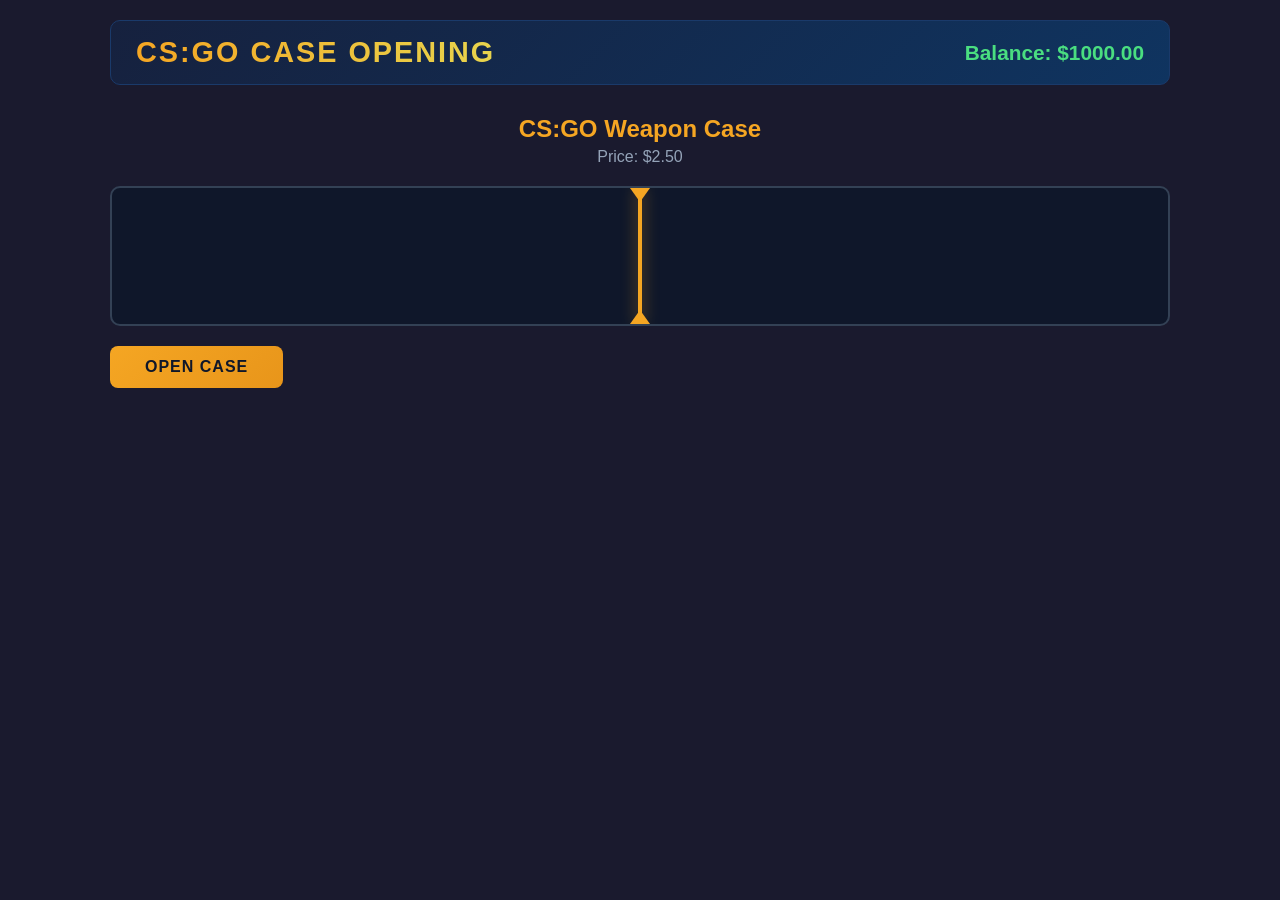
==== index.html @ 2d05afe7 "txt" ====
<!DOCTYPE html>
<html lang="en">
<head>
  <meta charset="UTF-8">
  <meta name="viewport" content="width=device-width, initial-scale=1.0">
  <title>CS:GO Case Opening</title>
  <link rel="stylesheet" href="style.css">
</head>
<body>
  <div id="app">
    <header>
      <h1>CS:GO CASE OPENING</h1>
      <div class="balance">Balance: $<span id="balance">1000.00</span></div>
    </header>

    <div class="opener-section">
      <div class="selected-case-info">
        <h2>CS:GO Weapon Case</h2>
        <p>Price: $<span id="casePrice">2.50</span></p>
      </div>

      <div class="roulette-container">
        <div class="roulette-marker"></div>
        <div class="roulette-strip" id="rouletteStrip"></div>
      </div>

      <button id="openBtn" class="btn btn-open">OPEN CASE</button>

      <div class="won-item" id="wonItem" style="display:none;">
        <h3>YOU UNBOXED</h3>
        <div class="won-item-card" id="wonItemCard"></div>
      </div>
    </div>
  </div>

  <script src="app.js"></script>
</body>
</html>
---- style.css ----
* {
  margin: 0;
  padding: 0;
  box-sizing: border-box;
}

body {
  background: #1a1a2e;
  color: #e0e0e0;
  font-family: 'Segoe UI', Tahoma, Geneva, Verdana, sans-serif;
  min-height: 100vh;
  min-height: 100dvh;
  overflow-x: hidden;
}

#app {
  max-width: 1100px;
  margin: 0 auto;
  padding: 20px;
  padding-bottom: 80px;
}

/* Header */
header {
  display: flex;
  justify-content: space-between;
  align-items: center;
  padding: 15px 25px;
  background: linear-gradient(135deg, #16213e, #0f3460);
  border-radius: 10px;
  margin-bottom: 30px;
  border: 1px solid #1a3a6a;
  flex-wrap: wrap;
  gap: 10px;
}

header h1 {
  font-size: 1.8rem;
  background: linear-gradient(90deg, #f5a623, #e8d44d);
  -webkit-background-clip: text;
  -webkit-text-fill-color: transparent;
  background-clip: text;
  letter-spacing: 2px;
}

.header-nav {
  display: flex;
  gap: 5px;
}

.nav-link {
  padding: 8px 20px;
  border-radius: 6px;
  text-decoration: none;
  font-weight: bold;
  font-size: 0.85rem;
  letter-spacing: 1px;
  color: #94a3b8;
  background: #1e293b;
  border: 1px solid #334155;
  transition: all 0.2s;
}

.nav-link:hover {
  color: #e0e0e0;
  border-color: #f5a623;
}

.nav-link.active {
  background: linear-gradient(135deg, #f5a623, #e8951a);
  color: #0f172a;
  border-color: #f5a623;
}

.balance-group {
  text-align: right;
  position: relative;
}

.balance {
  font-size: 1.3rem;
  color: #4ade80;
  font-weight: bold;
  cursor: pointer;
}

.balance-popup {
  position: absolute;
  right: 0;
  top: 100%;
  margin-top: 6px;
  display: flex;
  gap: 6px;
  background: #1e293b;
  border: 1px solid #334155;
  border-radius: 8px;
  padding: 8px;
  z-index: 100;
  box-shadow: 0 8px 24px rgba(0,0,0,0.5);
}

.bal-add-btn {
  background: #065f46;
  color: #4ade80;
  border: 1px solid #4ade80;
  border-radius: 6px;
  padding: 6px 14px;
  font-weight: 700;
  font-size: 0.85rem;
  cursor: pointer;
  transition: background 0.15s;
}

.bal-add-btn:hover {
  background: #047857;
}

.inv-value-header {
  font-size: 0.9rem;
  color: #f5a623;
  margin-top: 2px;
}

/* Case Select */
.case-select {
  margin-bottom: 30px;
}

.case-select h2 {
  text-align: center;
  margin-bottom: 20px;
  color: #a0aec0;
  font-size: 1.1rem;
  letter-spacing: 3px;
}

.case-search {
  display: block;
  width: 100%;
  max-width: 400px;
  margin: 0 auto 20px;
  padding: 10px 16px;
  background: #1e293b;
  border: 2px solid #334155;
  border-radius: 8px;
  color: #e2e8f0;
  font-size: 1rem;
  outline: none;
  transition: border-color 0.3s;
}
.case-search:focus {
  border-color: #f5a623;
}
.case-search::placeholder {
  color: #64748b;
}

.cases {
  display: grid;
  grid-template-columns: repeat(auto-fill, minmax(min(200px, 100%), 1fr));
  gap: 15px;
}

.case-card {
  background: linear-gradient(145deg, #1e293b, #0f172a);
  border: 2px solid #334155;
  border-radius: 12px;
  padding: 20px;
  text-align: center;
  cursor: pointer;
  transition: all 0.3s ease;
  position: relative;
  overflow: hidden;
}

.case-card:hover {
  border-color: #f5a623;
  transform: translateY(-3px);
  box-shadow: 0 8px 25px rgba(245, 166, 35, 0.2);
}

.case-card .case-icon {
  width: 160px;
  height: 120px;
  object-fit: contain;
  margin-bottom: 10px;
}

.case-card .case-name {
  font-weight: bold;
  font-size: 1rem;
  margin-bottom: 5px;
}

.case-card .case-price {
  color: #f5a623;
  font-weight: bold;
  font-size: 1.1rem;
}

/* Roulette */
.opener-section {
  margin-bottom: 30px;
}

.selected-case-info {
  text-align: center;
  margin-bottom: 20px;
}

.selected-case-info h2 {
  color: #f5a623;
  margin-bottom: 5px;
}

.selected-case-info p {
  color: #94a3b8;
}

.roulette-container {
  position: relative;
  width: 100%;
  height: 140px;
  overflow: hidden;
  border-radius: 10px;
  background: #0f172a;
  border: 2px solid #334155;
  margin-bottom: 20px;
}

.roulette-marker {
  position: absolute;
  top: 0;
  left: 50%;
  transform: translateX(-50%);
  width: 4px;
  height: 100%;
  background: #f5a623;
  z-index: 10;
  box-shadow: 0 0 15px rgba(245, 166, 35, 0.6);
}

.roulette-marker::before,
.roulette-marker::after {
  content: '';
  position: absolute;
  left: 50%;
  transform: translateX(-50%);
  width: 0;
  height: 0;
  border-left: 10px solid transparent;
  border-right: 10px solid transparent;
}

.roulette-marker::before {
  top: 0;
  border-top: 14px solid #f5a623;
}

.roulette-marker::after {
  bottom: 0;
  border-bottom: 14px solid #f5a623;
}

.roulette-strip {
  display: flex;
  position: absolute;
  top: 0;
  left: 0;
  height: 100%;
  transition: none;
}

.roulette-strip.spinning {
  transition: transform cubic-bezier(0.15, 0.8, 0.3, 1);
}

.roulette-item {
  flex-shrink: 0;
  width: 140px;
  height: 100%;
  display: flex;
  flex-direction: column;
  align-items: center;
  justify-content: center;
  border-right: 1px solid #1e293b;
  padding: 8px;
  text-align: center;
}

.roulette-item .item-icon {
  width: 120px;
  height: 70px;
  object-fit: contain;
  margin-bottom: 5px;
}

.roulette-item .item-name {
  font-size: 0.7rem;
  font-weight: bold;
  line-height: 1.2;
  max-width: 120px;
  overflow: hidden;
  text-overflow: ellipsis;
  white-space: nowrap;
}

.roulette-item .item-wear {
  font-size: 0.65rem;
  font-weight: bold;
  margin-top: 1px;
}

.roulette-item .item-price {
  font-size: 0.7rem;
  color: #94a3b8;
  margin-top: 2px;
}

/* Rarity colors */
.rarity-consumer { border-top: 3px solid #b0c3d9; }
.rarity-consumer .item-name { color: #b0c3d9; }

.rarity-industrial { border-top: 3px solid #5e98d9; }
.rarity-industrial .item-name { color: #5e98d9; }

.rarity-milspec { border-top: 3px solid #4b69ff; }
.rarity-milspec .item-name { color: #4b69ff; }

.rarity-restricted { border-top: 3px solid #8847ff; }
.rarity-restricted .item-name { color: #8847ff; }

.rarity-classified { border-top: 3px solid #d32ce6; }
.rarity-classified .item-name { color: #d32ce6; }

.rarity-covert { border-top: 3px solid #eb4b4b; }
.rarity-covert .item-name { color: #eb4b4b; }

.rarity-gold { border-top: 3px solid #ffd700; }
.rarity-gold .item-name { color: #ffd700; }

/* Buttons */
.controls {
  display: flex;
  justify-content: center;
  gap: 15px;
  margin-bottom: 20px;
}

.btn {
  padding: 12px 35px;
  border: none;
  border-radius: 8px;
  font-size: 1rem;
  font-weight: bold;
  cursor: pointer;
  letter-spacing: 1px;
  transition: all 0.2s;
}

.btn-open {
  background: linear-gradient(135deg, #f5a623, #e8951a);
  color: #0f172a;
}

.btn-open:hover {
  transform: scale(1.05);
  box-shadow: 0 5px 20px rgba(245, 166, 35, 0.4);
}

.btn-open:disabled {
  opacity: 0.5;
  cursor: not-allowed;
  transform: none;
  box-shadow: none;
}

.btn-back {
  background: #334155;
  color: #e0e0e0;
}

.btn-back:hover {
  background: #475569;
}

/* Won Item */
.won-item {
  text-align: center;
  animation: fadeIn 0.5s ease;
}

.won-item h3 {
  font-size: 1.2rem;
  color: #94a3b8;
  margin-bottom: 10px;
  letter-spacing: 2px;
}

.won-item-card {
  display: inline-block;
  padding: 20px 40px;
  border-radius: 12px;
  background: #1e293b;
  border: 2px solid #334155;
}

.won-item-card .item-icon {
  width: 256px;
  height: 160px;
  object-fit: contain;
  margin-bottom: 8px;
}

.won-item-card .item-name {
  font-weight: bold;
  font-size: 1.1rem;
  margin-bottom: 4px;
}

.won-item-card .won-wear {
  font-size: 0.9rem;
  font-weight: bold;
  margin-bottom: 6px;
}

.won-item-card .won-details {
  display: flex;
  justify-content: center;
  gap: 20px;
  font-size: 0.8rem;
  color: #94a3b8;
  margin: 6px 0;
  font-family: 'Courier New', monospace;
}

.won-item-card .item-price {
  font-size: 1rem;
}

/* Inventory */
.inventory-section {
  margin-top: 10px;
}

.inventory-section h2 {
  display: flex;
  justify-content: space-between;
  align-items: center;
  margin-bottom: 15px;
  color: #a0aec0;
  font-size: 1.1rem;
  letter-spacing: 2px;
}

.inv-value {
  font-size: 0.9rem;
  color: #4ade80;
}

.inv-controls {
  display: flex;
  align-items: center;
  gap: 12px;
  margin-bottom: 16px;
  flex-wrap: wrap;
}

.btn-sell-all {
  background: linear-gradient(135deg, #ef4444, #dc2626);
  color: white;
  border: none;
  padding: 8px 18px;
  border-radius: 6px;
  font-weight: bold;
  font-size: 0.8rem;
  cursor: pointer;
  letter-spacing: 1px;
  transition: opacity 0.2s;
  margin-left: auto;
}
.btn-sell-all:hover {
  opacity: 0.85;
}

.inv-case {
  margin-top: 2px;
}

.inv-sort-controls {
  display: flex;
  align-items: center;
  gap: 8px;
  margin-bottom: 12px;
}

.inv-sort-controls label {
  color: #94a3b8;
  font-size: 0.85rem;
  letter-spacing: 1px;
  text-transform: uppercase;
}

.inv-sort-controls select {
  background: #1e293b;
  color: #e2e8f0;
  border: 1px solid #334155;
  border-radius: 6px;
  padding: 6px 10px;
  font-size: 0.85rem;
  cursor: pointer;
  outline: none;
}

.inv-sort-controls select:hover {
  border-color: #4b69ff;
}

.inventory {
  display: grid;
  grid-template-columns: repeat(auto-fill, minmax(min(150px, 100%), 1fr));
  gap: 10px;
  min-height: 60px;
}

.inventory .inv-item {
  background: #1e293b;
  border-radius: 8px;
  padding: 12px;
  text-align: center;
  border: 1px solid #334155;
  transition: all 0.2s;
  cursor: pointer;
  position: relative;
}

.inventory .inv-item:hover {
  border-color: #4ade80;
}

.inventory .inv-item .item-icon {
  width: 100%;
  height: 70px;
  object-fit: contain;
  margin-bottom: 5px;
}

.inventory .inv-item .item-name {
  font-size: 0.75rem;
  font-weight: bold;
  line-height: 1.2;
}

.inventory .inv-item .inv-wear {
  font-size: 0.65rem;
  font-weight: bold;
  margin-top: 2px;
  font-family: 'Courier New', monospace;
}

.inventory .inv-item .inv-pattern {
  font-size: 0.6rem;
  color: #64748b;
  margin-top: 1px;
}

.inventory .inv-item .item-price {
  font-size: 0.7rem;
  color: #94a3b8;
  margin-top: 3px;
}

.inv-item .sell-btn {
  display: none;
  position: absolute;
  bottom: 5px;
  left: 50%;
  transform: translateX(-50%);
  background: #4ade80;
  color: #0f172a;
  border: none;
  padding: 3px 12px;
  border-radius: 4px;
  font-size: 0.7rem;
  font-weight: bold;
  cursor: pointer;
}

.inv-item:hover .sell-btn {
  display: block;
}

.sell-btn:hover {
  background: #22c55e;
}

.inventory-empty {
  grid-column: 1 / -1;
  text-align: center;
  color: #475569;
  padding: 30px;
  font-style: italic;
}

/* Trade Up */
.tradeup-section {
  margin: 30px 0;
  padding: 25px;
  background: linear-gradient(145deg, #1e293b, #0f172a);
  border: 2px solid #334155;
  border-radius: 12px;
}

.tradeup-section h2 {
  text-align: center;
  color: #f5a623;
  font-size: 1.1rem;
  letter-spacing: 3px;
  margin-bottom: 8px;
}

.tradeup-desc {
  text-align: center;
  color: #64748b;
  font-size: 0.85rem;
  margin-bottom: 20px;
}

.tradeup-slots {
  display: grid;
  grid-template-columns: repeat(5, 1fr);
  gap: 8px;
  margin-bottom: 15px;
}

.tradeup-slot {
  aspect-ratio: 1;
  background: #0f172a;
  border: 2px dashed #334155;
  border-radius: 8px;
  display: flex;
  flex-direction: column;
  align-items: center;
  justify-content: center;
  min-height: 80px;
  position: relative;
  transition: all 0.2s;
}

.tradeup-slot.empty::after {
  content: '+';
  font-size: 1.5rem;
  color: #334155;
}

.tradeup-slot.filled {
  border-style: solid;
  cursor: pointer;
}

.tradeup-slot.filled:hover {
  border-color: #ef4444;
}

.tradeup-slot .slot-img {
  width: 80%;
  height: 50%;
  object-fit: contain;
}

.tradeup-slot .slot-name {
  font-size: 0.55rem;
  font-weight: bold;
  text-align: center;
  padding: 0 4px;
  overflow: hidden;
  text-overflow: ellipsis;
  white-space: nowrap;
  max-width: 100%;
}

.tradeup-slot .slot-wear {
  font-size: 0.5rem;
  font-weight: bold;
}

.tradeup-slot .slot-remove {
  position: absolute;
  top: 2px;
  right: 4px;
  font-size: 0.7rem;
  color: #ef4444;
  cursor: pointer;
  display: none;
}

.tradeup-slot.filled:hover .slot-remove {
  display: block;
}

.tradeup-info {
  text-align: center;
  color: #94a3b8;
  font-size: 0.9rem;
  margin-bottom: 15px;
}

.tradeup-rarity {
  font-weight: bold;
  margin-left: 8px;
}

.tradeup-controls {
  display: flex;
  justify-content: center;
  gap: 15px;
  margin-bottom: 15px;
}

.btn-tradeup {
  background: linear-gradient(135deg, #8847ff, #6d28d9);
  color: #fff;
}

.btn-tradeup:hover:not(:disabled) {
  transform: scale(1.05);
  box-shadow: 0 5px 20px rgba(136, 71, 255, 0.4);
}

.btn-tradeup:disabled {
  opacity: 0.5;
  cursor: not-allowed;
  transform: none;
  box-shadow: none;
}

.tradeup-result {
  text-align: center;
  animation: fadeIn 0.5s ease;
}

.tradeup-result h3 {
  font-size: 1.2rem;
  color: #94a3b8;
  margin-bottom: 10px;
  letter-spacing: 2px;
}

.tradeup-arrow {
  text-align: center;
  font-size: 1rem;
  font-weight: bold;
  color: #8847ff;
  letter-spacing: 3px;
  margin: 15px 0;
}

.tradeup-output-preview {
  text-align: center;
  margin-bottom: 15px;
  font-size: 0.9rem;
}

.tradeup-output-label {
  color: #64748b;
}

.tradeup-output-rarity {
  font-weight: bold;
  margin-left: 6px;
}

.tradeup-inv-hint {
  text-align: center;
  color: #64748b;
  font-size: 0.8rem;
  margin-bottom: 12px;
}

.inv-item.in-tradeup {
  opacity: 0.35;
  pointer-events: none;
}

.inv-item .in-tradeup-label {
  position: absolute;
  top: 50%;
  left: 50%;
  transform: translate(-50%, -50%);
  background: rgba(136, 71, 255, 0.9);
  color: #fff;
  font-size: 0.6rem;
  font-weight: bold;
  padding: 2px 8px;
  border-radius: 4px;
  letter-spacing: 1px;
}

.inv-item.tradeup-eligible {
  outline: 2px solid #f5a623;
  outline-offset: -2px;
}

.inv-item .tradeup-add-btn {
  display: none;
  position: absolute;
  top: 5px;
  right: 5px;
  background: #f5a623;
  color: #0f172a;
  border: none;
  width: 20px;
  height: 20px;
  border-radius: 50%;
  font-size: 0.8rem;
  font-weight: bold;
  cursor: pointer;
  line-height: 1;
}

.inv-item:hover .tradeup-add-btn {
  display: block;
}

.tradeup-add-btn:hover {
  background: #e8951a;
}

/* Float bar */
.float-bar {
  position: relative;
  width: 100%;
  display: flex;
  border-radius: 3px;
  overflow: hidden;
  margin: 4px 0;
}

.float-bar-segment {
  height: 100%;
}

.float-bar-marker {
  position: absolute;
  top: -2px;
  width: 2px;
  height: calc(100% + 4px);
  background: #fff;
  border-radius: 1px;
  box-shadow: 0 0 4px rgba(255,255,255,0.8);
  transform: translateX(-50%);
}

@keyframes fadeIn {
  from { opacity: 0; transform: translateY(10px); }
  to { opacity: 1; transform: translateY(0); }
}

/* StatTrak */
.stattrak-label {
  color: #cf6a32;
  font-size: 0.7rem;
  font-weight: 700;
  text-transform: uppercase;
  letter-spacing: 0.5px;
  margin-bottom: 2px;
}
.stattrak-badge {
  position: absolute;
  top: 4px;
  left: 4px;
  background: #cf6a32;
  color: #fff;
  font-size: 0.55rem;
  font-weight: 700;
  padding: 1px 4px;
  border-radius: 3px;
  z-index: 2;
}
.roulette-item { position: relative; }
.inv-item { position: relative; }

/* Profit / Loss Tracker */
.pl-tracker {
  display: flex;
  justify-content: center;
  gap: 18px;
  flex-wrap: wrap;
  padding: 8px 16px;
  background: #1e293b;
  border-radius: 8px;
  margin: 0 auto 16px;
  max-width: 700px;
  border: 1px solid #334155;
}
.pl-stat {
  font-size: 0.8rem;
  color: #94a3b8;
}
.pl-stat b { color: #e2e8f0; }
.pl-pos b { color: #4ade80; }
.pl-neg b { color: #ef4444; }

/* Gold Mystery (roulette) */
.gold-mystery {
  font-size: 3rem;
  color: #ffd700;
  line-height: 1;
  padding: 10px 0;
  text-shadow: 0 0 16px rgba(255,215,0,0.5);
  animation: goldPulse 1s ease-in-out infinite alternate;
}
@keyframes goldPulse {
  from { opacity: 0.7; }
  to { opacity: 1; }
}

/* Responsive */
@media (max-width: 600px) {
  header {
    flex-direction: column;
    gap: 10px;
    text-align: center;
  }

  header h1 {
    font-size: 1.3rem;
  }

  .roulette-item {
    width: 110px;
  }

  .cases {
    grid-template-columns: repeat(auto-fill, minmax(min(150px, 100%), 1fr));
  }
}
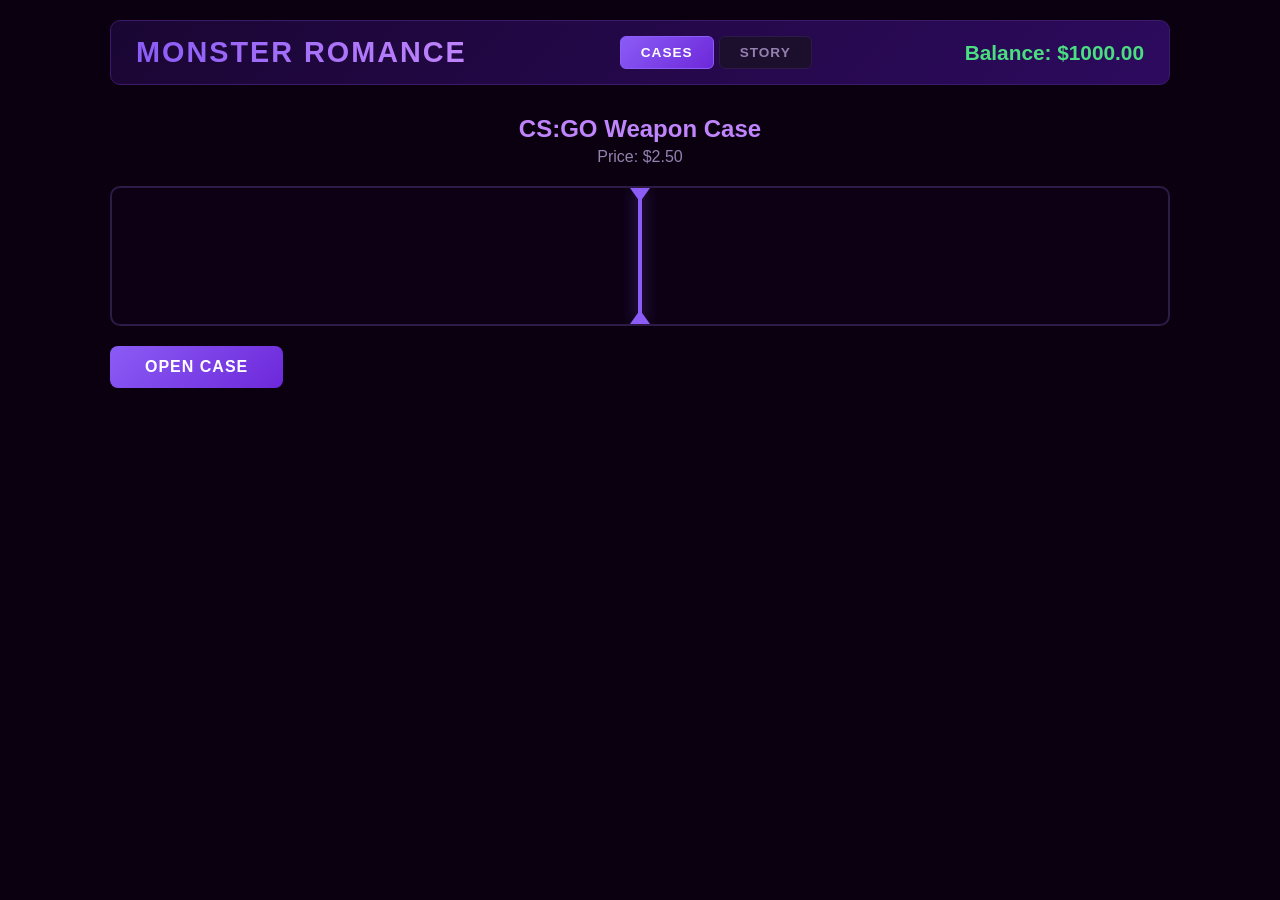
==== commit d612fe48: "day 1" ====
--- a/index.html
+++ b/index.html
@@ -3,20 +3,24 @@
 <head>
   <meta charset="UTF-8">
   <meta name="viewport" content="width=device-width, initial-scale=1.0">
-  <title>CS:GO Case Opening</title>
+  <title>Monster Romance — Case Opening</title>
   <link rel="stylesheet" href="style.css">
 </head>
 <body>
   <div id="app">
     <header>
-      <h1>CS:GO CASE OPENING</h1>
+      <h1>MONSTER ROMANCE</h1>
+      <nav class="header-nav">
+        <a href="index.html" class="nav-link active">CASES</a>
+        <a href="story.html" class="nav-link">STORY</a>
+      </nav>
       <div class="balance">Balance: $<span id="balance">1000.00</span></div>
     </header>
 
     <div class="opener-section">
       <div class="selected-case-info">
         <h2>CS:GO Weapon Case</h2>
-        <p>Price: $<span id="casePrice">2.50</span></p>
+        <p>Price: $<span id="casePrice">90</span></p>
       </div>
 
       <div class="roulette-container">
--- a/style.css
+++ b/style.css
@@ -5,8 +5,8 @@
 }
 
 body {
-  background: #1a1a2e;
-  color: #e0e0e0;
+  background: #0a000f;
+  color: #e8daf0;
   font-family: 'Segoe UI', Tahoma, Geneva, Verdana, sans-serif;
   min-height: 100vh;
   min-height: 100dvh;
@@ -26,17 +26,17 @@
   justify-content: space-between;
   align-items: center;
   padding: 15px 25px;
-  background: linear-gradient(135deg, #16213e, #0f3460);
+  background: linear-gradient(135deg, #1a0633, #2d0a5e);
   border-radius: 10px;
   margin-bottom: 30px;
-  border: 1px solid #1a3a6a;
+  border: 1px solid #3b1a6a;
   flex-wrap: wrap;
   gap: 10px;
 }
 
 header h1 {
   font-size: 1.8rem;
-  background: linear-gradient(90deg, #f5a623, #e8d44d);
+  background: linear-gradient(90deg, #8b5cf6, #c084fc);
   -webkit-background-clip: text;
   -webkit-text-fill-color: transparent;
   background-clip: text;
@@ -55,21 +55,21 @@
   font-weight: bold;
   font-size: 0.85rem;
   letter-spacing: 1px;
-  color: #94a3b8;
-  background: #1e293b;
-  border: 1px solid #334155;
+  color: #9580b0;
+  background: #1c0e2d;
+  border: 1px solid #2e1a47;
   transition: all 0.2s;
 }
 
 .nav-link:hover {
-  color: #e0e0e0;
-  border-color: #f5a623;
+  color: #e8daf0;
+  border-color: #8b5cf6;
 }
 
 .nav-link.active {
-  background: linear-gradient(135deg, #f5a623, #e8951a);
-  color: #0f172a;
-  border-color: #f5a623;
+  background: linear-gradient(135deg, #8b5cf6, #6d28d9);
+  color: #fff;
+  border-color: #8b5cf6;
 }
 
 .balance-group {
@@ -91,8 +91,8 @@
   margin-top: 6px;
   display: flex;
   gap: 6px;
-  background: #1e293b;
-  border: 1px solid #334155;
+  background: #1c0e2d;
+  border: 1px solid #2e1a47;
   border-radius: 8px;
   padding: 8px;
   z-index: 100;
@@ -117,7 +117,7 @@
 
 .inv-value-header {
   font-size: 0.9rem;
-  color: #f5a623;
+  color: #c084fc;
   margin-top: 2px;
 }
 
@@ -129,7 +129,7 @@
 .case-select h2 {
   text-align: center;
   margin-bottom: 20px;
-  color: #a0aec0;
+  color: #b8a0d0;
   font-size: 1.1rem;
   letter-spacing: 3px;
 }
@@ -140,19 +140,19 @@
   max-width: 400px;
   margin: 0 auto 20px;
   padding: 10px 16px;
-  background: #1e293b;
-  border: 2px solid #334155;
+  background: #1c0e2d;
+  border: 2px solid #2e1a47;
   border-radius: 8px;
-  color: #e2e8f0;
+  color: #e8daf0;
   font-size: 1rem;
   outline: none;
   transition: border-color 0.3s;
 }
 .case-search:focus {
-  border-color: #f5a623;
+  border-color: #8b5cf6;
 }
 .case-search::placeholder {
-  color: #64748b;
+  color: #6b5580;
 }
 
 .cases {
@@ -162,8 +162,8 @@
 }
 
 .case-card {
-  background: linear-gradient(145deg, #1e293b, #0f172a);
-  border: 2px solid #334155;
+  background: linear-gradient(145deg, #1c0e2d, #0d0015);
+  border: 2px solid #2e1a47;
   border-radius: 12px;
   padding: 20px;
   text-align: center;
@@ -174,9 +174,9 @@
 }
 
 .case-card:hover {
-  border-color: #f5a623;
+  border-color: #8b5cf6;
   transform: translateY(-3px);
-  box-shadow: 0 8px 25px rgba(245, 166, 35, 0.2);
+  box-shadow: 0 8px 25px rgba(139, 92, 246, 0.25);
 }
 
 .case-card .case-icon {
@@ -193,7 +193,7 @@
 }
 
 .case-card .case-price {
-  color: #f5a623;
+  color: #c084fc;
   font-weight: bold;
   font-size: 1.1rem;
 }
@@ -209,12 +209,12 @@
 }
 
 .selected-case-info h2 {
-  color: #f5a623;
+  color: #c084fc;
   margin-bottom: 5px;
 }
 
 .selected-case-info p {
-  color: #94a3b8;
+  color: #9580b0;
 }
 
 .roulette-container {
@@ -223,8 +223,8 @@
   height: 140px;
   overflow: hidden;
   border-radius: 10px;
-  background: #0f172a;
-  border: 2px solid #334155;
+  background: #0d0015;
+  border: 2px solid #2e1a47;
   margin-bottom: 20px;
 }
 
@@ -235,9 +235,9 @@
   transform: translateX(-50%);
   width: 4px;
   height: 100%;
-  background: #f5a623;
+  background: #8b5cf6;
   z-index: 10;
-  box-shadow: 0 0 15px rgba(245, 166, 35, 0.6);
+  box-shadow: 0 0 15px rgba(139, 92, 246, 0.6);
 }
 
 .roulette-marker::before,
@@ -254,12 +254,12 @@
 
 .roulette-marker::before {
   top: 0;
-  border-top: 14px solid #f5a623;
+  border-top: 14px solid #8b5cf6;
 }
 
 .roulette-marker::after {
   bottom: 0;
-  border-bottom: 14px solid #f5a623;
+  border-bottom: 14px solid #8b5cf6;
 }
 
 .roulette-strip {
@@ -283,9 +283,10 @@
   flex-direction: column;
   align-items: center;
   justify-content: center;
-  border-right: 1px solid #1e293b;
+  border-right: 1px solid #1c0e2d;
   padding: 8px;
   text-align: center;
+  position: relative;
 }
 
 .roulette-item .item-icon {
@@ -313,7 +314,7 @@
 
 .roulette-item .item-price {
   font-size: 0.7rem;
-  color: #94a3b8;
+  color: #9580b0;
   margin-top: 2px;
 }
 
@@ -359,13 +360,13 @@
 }
 
 .btn-open {
-  background: linear-gradient(135deg, #f5a623, #e8951a);
-  color: #0f172a;
+  background: linear-gradient(135deg, #8b5cf6, #6d28d9);
+  color: #fff;
 }
 
 .btn-open:hover {
   transform: scale(1.05);
-  box-shadow: 0 5px 20px rgba(245, 166, 35, 0.4);
+  box-shadow: 0 5px 20px rgba(139, 92, 246, 0.4);
 }
 
 .btn-open:disabled {
@@ -376,12 +377,12 @@
 }
 
 .btn-back {
-  background: #334155;
-  color: #e0e0e0;
+  background: #2e1a47;
+  color: #e8daf0;
 }
 
 .btn-back:hover {
-  background: #475569;
+  background: #3b2460;
 }
 
 /* Won Item */
@@ -392,7 +393,7 @@
 
 .won-item h3 {
   font-size: 1.2rem;
-  color: #94a3b8;
+  color: #9580b0;
   margin-bottom: 10px;
   letter-spacing: 2px;
 }
@@ -401,8 +402,8 @@
   display: inline-block;
   padding: 20px 40px;
   border-radius: 12px;
-  background: #1e293b;
-  border: 2px solid #334155;
+  background: #1c0e2d;
+  border: 2px solid #2e1a47;
 }
 
 .won-item-card .item-icon {
@@ -429,7 +430,7 @@
   justify-content: center;
   gap: 20px;
   font-size: 0.8rem;
-  color: #94a3b8;
+  color: #9580b0;
   margin: 6px 0;
   font-family: 'Courier New', monospace;
 }
@@ -448,7 +449,7 @@
   justify-content: space-between;
   align-items: center;
   margin-bottom: 15px;
-  color: #a0aec0;
+  color: #b8a0d0;
   font-size: 1.1rem;
   letter-spacing: 2px;
 }
@@ -495,16 +496,16 @@
 }
 
 .inv-sort-controls label {
-  color: #94a3b8;
+  color: #9580b0;
   font-size: 0.85rem;
   letter-spacing: 1px;
   text-transform: uppercase;
 }
 
 .inv-sort-controls select {
-  background: #1e293b;
-  color: #e2e8f0;
-  border: 1px solid #334155;
+  background: #1c0e2d;
+  color: #e8daf0;
+  border: 1px solid #2e1a47;
   border-radius: 6px;
   padding: 6px 10px;
   font-size: 0.85rem;
@@ -513,7 +514,7 @@
 }
 
 .inv-sort-controls select:hover {
-  border-color: #4b69ff;
+  border-color: #8b5cf6;
 }
 
 .inventory {
@@ -524,11 +525,11 @@
 }
 
 .inventory .inv-item {
-  background: #1e293b;
+  background: #1c0e2d;
   border-radius: 8px;
   padding: 12px;
   text-align: center;
-  border: 1px solid #334155;
+  border: 1px solid #2e1a47;
   transition: all 0.2s;
   cursor: pointer;
   position: relative;
@@ -560,13 +561,13 @@
 
 .inventory .inv-item .inv-pattern {
   font-size: 0.6rem;
-  color: #64748b;
+  color: #6b5580;
   margin-top: 1px;
 }
 
 .inventory .inv-item .item-price {
   font-size: 0.7rem;
-  color: #94a3b8;
+  color: #9580b0;
   margin-top: 3px;
 }
 
@@ -597,7 +598,7 @@
 .inventory-empty {
   grid-column: 1 / -1;
   text-align: center;
-  color: #475569;
+  color: #6b5580;
   padding: 30px;
   font-style: italic;
 }
@@ -606,14 +607,14 @@
 .tradeup-section {
   margin: 30px 0;
   padding: 25px;
-  background: linear-gradient(145deg, #1e293b, #0f172a);
-  border: 2px solid #334155;
+  background: linear-gradient(145deg, #1c0e2d, #0d0015);
+  border: 2px solid #2e1a47;
   border-radius: 12px;
 }
 
 .tradeup-section h2 {
   text-align: center;
-  color: #f5a623;
+  color: #c084fc;
   font-size: 1.1rem;
   letter-spacing: 3px;
   margin-bottom: 8px;
@@ -621,7 +622,7 @@
 
 .tradeup-desc {
   text-align: center;
-  color: #64748b;
+  color: #6b5580;
   font-size: 0.85rem;
   margin-bottom: 20px;
 }
@@ -635,8 +636,8 @@
 
 .tradeup-slot {
   aspect-ratio: 1;
-  background: #0f172a;
-  border: 2px dashed #334155;
+  background: #0d0015;
+  border: 2px dashed #2e1a47;
   border-radius: 8px;
   display: flex;
   flex-direction: column;
@@ -650,7 +651,7 @@
 .tradeup-slot.empty::after {
   content: '+';
   font-size: 1.5rem;
-  color: #334155;
+  color: #2e1a47;
 }
 
 .tradeup-slot.filled {
@@ -700,7 +701,7 @@
 
 .tradeup-info {
   text-align: center;
-  color: #94a3b8;
+  color: #9580b0;
   font-size: 0.9rem;
   margin-bottom: 15px;
 }
@@ -741,7 +742,7 @@
 
 .tradeup-result h3 {
   font-size: 1.2rem;
-  color: #94a3b8;
+  color: #9580b0;
   margin-bottom: 10px;
   letter-spacing: 2px;
 }
@@ -762,7 +763,7 @@
 }
 
 .tradeup-output-label {
-  color: #64748b;
+  color: #6b5580;
 }
 
 .tradeup-output-rarity {
@@ -772,7 +773,7 @@
 
 .tradeup-inv-hint {
   text-align: center;
-  color: #64748b;
+  color: #6b5580;
   font-size: 0.8rem;
   margin-bottom: 12px;
 }
@@ -797,7 +798,7 @@
 }
 
 .inv-item.tradeup-eligible {
-  outline: 2px solid #f5a623;
+  outline: 2px solid #8b5cf6;
   outline-offset: -2px;
 }
 
@@ -806,8 +807,8 @@
   position: absolute;
   top: 5px;
   right: 5px;
-  background: #f5a623;
-  color: #0f172a;
+  background: #8b5cf6;
+  color: #fff;
   border: none;
   width: 20px;
   height: 20px;
@@ -823,7 +824,7 @@
 }
 
 .tradeup-add-btn:hover {
-  background: #e8951a;
+  background: #7c3aed;
 }
 
 /* Float bar */
@@ -877,7 +878,6 @@
   border-radius: 3px;
   z-index: 2;
 }
-.roulette-item { position: relative; }
 .inv-item { position: relative; }
 
 /* Profit / Loss Tracker */
@@ -887,17 +887,17 @@
   gap: 18px;
   flex-wrap: wrap;
   padding: 8px 16px;
-  background: #1e293b;
+  background: #1c0e2d;
   border-radius: 8px;
   margin: 0 auto 16px;
   max-width: 700px;
-  border: 1px solid #334155;
+  border: 1px solid #2e1a47;
 }
 .pl-stat {
   font-size: 0.8rem;
-  color: #94a3b8;
-}
-.pl-stat b { color: #e2e8f0; }
+  color: #9580b0;
+}
+.pl-stat b { color: #e8daf0; }
 .pl-pos b { color: #4ade80; }
 .pl-neg b { color: #ef4444; }
 
@@ -915,6 +915,1123 @@
   to { opacity: 1; }
 }
 
+/* ═══════════════════════════════════════════════════
+   STORY PAGE STYLES
+   ═══════════════════════════════════════════════════ */
+
+.story-container {
+  max-width: 750px;
+  margin: 0 auto;
+  position: relative;
+}
+
+/* Maren's Eyes - decorative background */
+.maren-eyes {
+  position: fixed;
+  top: 0;
+  left: 0;
+  width: 100%;
+  height: 100%;
+  pointer-events: none;
+  z-index: 0;
+  overflow: hidden;
+}
+
+.maren-eyes::before,
+.maren-eyes::after {
+  content: '';
+  position: absolute;
+  width: 8px;
+  height: 8px;
+  background: #8b5cf6;
+  border-radius: 50%;
+  opacity: 0;
+  box-shadow: 0 0 20px 8px rgba(139, 92, 246, 0.4);
+  animation: eyesBlink 8s ease-in-out infinite;
+}
+
+.maren-eyes::before {
+  top: 15%;
+  right: 8%;
+  animation-delay: 2s;
+}
+
+.maren-eyes::after {
+  top: 15%;
+  right: 5.5%;
+  animation-delay: 2s;
+}
+
+@keyframes eyesBlink {
+  0%, 40%, 44%, 100% { opacity: 0; }
+  42% { opacity: 0.7; }
+  50%, 80% { opacity: 0.5; }
+  82% { opacity: 0; }
+}
+
+/* Story text area */
+.story-text {
+  background: linear-gradient(145deg, #1c0e2d, #120822);
+  border: 1px solid #2e1a47;
+  border-radius: 12px;
+  padding: 30px;
+  margin-bottom: 25px;
+  min-height: 200px;
+  position: relative;
+  z-index: 1;
+  line-height: 1.8;
+  font-size: 1.05rem;
+  animation: sceneEnter 0.8s ease-out;
+}
+
+.story-text p {
+  margin-bottom: 12px;
+}
+
+/* ── Cutscene: staggered child reveals ─────────── */
+.story-text > * {
+  opacity: 0;
+  animation: cutsceneReveal 0.6s ease forwards;
+}
+
+.story-text > *:nth-child(1) { animation-delay: 0.15s; }
+.story-text > *:nth-child(2) { animation-delay: 0.6s; }
+.story-text > *:nth-child(3) { animation-delay: 1.05s; }
+.story-text > *:nth-child(4) { animation-delay: 1.5s; }
+.story-text > *:nth-child(5) { animation-delay: 1.95s; }
+.story-text > *:nth-child(6) { animation-delay: 2.4s; }
+.story-text > *:nth-child(7) { animation-delay: 2.85s; }
+.story-text > *:nth-child(8) { animation-delay: 3.3s; }
+
+/* Maren dialogue — violet glow entrance */
+.story-text > .maren {
+  animation-name: marenSpeak;
+  animation-duration: 0.9s;
+}
+
+/* Comment box — slide in from left with red flash */
+.story-text > .comment-box {
+  animation-name: commentSlide;
+  animation-duration: 0.8s;
+}
+
+/* Dramatic beat ("...") — scale punch */
+.story-text > p.dramatic {
+  animation-name: dramaticBeat;
+  animation-duration: 1s;
+}
+
+.story-text .narrator {
+  color: #b8a0d0;
+}
+
+.story-text .maren {
+  color: #c084fc;
+  font-style: italic;
+}
+
+.story-text .maren::before {
+  content: '👁 ';
+}
+
+.story-text .rival {
+  color: #ef4444;
+  font-style: italic;
+}
+
+.story-text .highlight {
+  color: #ffd700;
+  font-weight: bold;
+}
+
+.story-text .dramatic {
+  color: #f472b6;
+  font-size: 1.2rem;
+  font-weight: bold;
+  text-align: center;
+  display: block;
+  margin: 20px 0;
+  text-shadow: 0 0 20px rgba(244, 114, 182, 0.4);
+}
+
+/* Story choices — delayed entrance after text */
+.story-choices {
+  display: flex;
+  flex-direction: column;
+  gap: 10px;
+  margin-bottom: 25px;
+  position: relative;
+  z-index: 1;
+  opacity: 0;
+  animation: choicesReveal 0.6s ease forwards;
+  animation-delay: 3.8s;
+}
+
+.story-choices .story-btn {
+  opacity: 0;
+  animation: choicesReveal 0.4s ease forwards;
+}
+
+.story-choices .story-btn:nth-child(1) { animation-delay: 3.9s; }
+.story-choices .story-btn:nth-child(2) { animation-delay: 4.1s; }
+.story-choices .story-btn:nth-child(3) { animation-delay: 4.3s; }
+.story-choices .story-btn:nth-child(4) { animation-delay: 4.5s; }
+
+.story-btn {
+  background: linear-gradient(145deg, #1c0e2d, #251240);
+  border: 2px solid #2e1a47;
+  border-radius: 10px;
+  padding: 15px 25px;
+  color: #e8daf0;
+  font-size: 1rem;
+  font-weight: 600;
+  cursor: pointer;
+  transition: all 0.3s ease;
+  text-align: left;
+  letter-spacing: 0.5px;
+}
+
+.story-btn:hover {
+  border-color: #8b5cf6;
+  background: linear-gradient(145deg, #251240, #2d1550);
+  transform: translateX(8px);
+  box-shadow: 0 4px 20px rgba(139, 92, 246, 0.2);
+}
+
+.story-btn.romantic {
+  border-color: #6b2170;
+}
+
+.story-btn.romantic:hover {
+  border-color: #f472b6;
+  box-shadow: 0 4px 20px rgba(244, 114, 182, 0.2);
+}
+
+.story-btn.danger {
+  border-color: #5e1a1a;
+}
+
+.story-btn.danger:hover {
+  border-color: #ef4444;
+  box-shadow: 0 4px 20px rgba(239, 68, 68, 0.2);
+}
+
+.story-continue {
+  display: block;
+  margin: 20px auto;
+  padding: 12px 40px;
+  background: linear-gradient(135deg, #8b5cf6, #6d28d9);
+  border: none;
+  border-radius: 8px;
+  color: #fff;
+  font-size: 1rem;
+  font-weight: bold;
+  cursor: pointer;
+  letter-spacing: 1px;
+  transition: all 0.2s;
+  position: relative;
+  z-index: 1;
+  opacity: 0;
+  animation: choicesReveal 0.5s ease forwards;
+  animation-delay: 3.5s;
+}
+
+.story-continue:hover {
+  transform: scale(1.05);
+  box-shadow: 0 5px 20px rgba(139, 92, 246, 0.4);
+}
+
+/* Day counter (intro) */
+.day-counter {
+  text-align: center;
+  margin-bottom: 20px;
+  position: relative;
+  z-index: 1;
+}
+
+.day-counter .day-num {
+  font-size: 4rem;
+  font-weight: 900;
+  background: linear-gradient(180deg, #8b5cf6, #4c1d95);
+  -webkit-background-clip: text;
+  -webkit-text-fill-color: transparent;
+  background-clip: text;
+  line-height: 1;
+}
+
+.day-counter .day-label {
+  font-size: 1rem;
+  color: #9580b0;
+  letter-spacing: 3px;
+  text-transform: uppercase;
+}
+
+.day-counter.gold-day .day-num {
+  background: linear-gradient(180deg, #ffd700, #ff8c00);
+  -webkit-background-clip: text;
+  -webkit-text-fill-color: transparent;
+  background-clip: text;
+  text-shadow: none;
+  animation: goldPulse 1s ease-in-out infinite alternate;
+}
+
+.day-result {
+  text-align: center;
+  padding: 15px;
+  border-radius: 10px;
+  margin-bottom: 15px;
+  font-size: 1.1rem;
+  font-weight: 600;
+  animation: fadeIn 0.5s ease;
+  position: relative;
+  z-index: 1;
+}
+
+.day-result.nothing {
+  background: rgba(28, 14, 45, 0.8);
+  color: #9580b0;
+  border: 1px solid #2e1a47;
+}
+
+.day-result.gold {
+  background: rgba(255, 215, 0, 0.1);
+  color: #ffd700;
+  border: 1px solid rgba(255, 215, 0, 0.3);
+  box-shadow: 0 0 30px rgba(255, 215, 0, 0.15);
+}
+
+.video-stats {
+  display: flex;
+  justify-content: center;
+  gap: 20px;
+  margin: 10px 0;
+  font-size: 0.85rem;
+  color: #9580b0;
+  position: relative;
+  z-index: 1;
+}
+
+.video-stats .viral {
+  color: #f472b6;
+  font-weight: bold;
+}
+
+/* Comment section styling */
+.comment-box {
+  background: #120822;
+  border: 1px solid #2e1a47;
+  border-radius: 10px;
+  padding: 20px;
+  margin: 15px 0;
+}
+
+.comment-box .comment-user {
+  font-weight: bold;
+  color: #ef4444;
+  margin-bottom: 6px;
+}
+
+.comment-box .comment-text {
+  color: #b8a0d0;
+  line-height: 1.6;
+}
+
+/* Fight Arena */
+.fight-arena {
+  position: relative;
+  z-index: 1;
+}
+
+.fight-hud {
+  display: flex;
+  justify-content: space-between;
+  gap: 20px;
+  margin-bottom: 20px;
+}
+
+.fighter {
+  flex: 1;
+  background: #1c0e2d;
+  border: 1px solid #2e1a47;
+  border-radius: 10px;
+  padding: 15px;
+  text-align: center;
+}
+
+.fighter .fighter-name {
+  font-weight: bold;
+  font-size: 1.1rem;
+  margin-bottom: 8px;
+}
+
+.fighter.player .fighter-name {
+  color: #8b5cf6;
+}
+
+.fighter.enemy .fighter-name {
+  color: #ef4444;
+}
+
+.hp-bar-container {
+  background: #0a000f;
+  border-radius: 6px;
+  height: 24px;
+  overflow: hidden;
+  position: relative;
+  border: 1px solid #2e1a47;
+}
+
+.hp-bar {
+  height: 100%;
+  border-radius: 5px;
+  transition: width 0.4s ease;
+  position: relative;
+}
+
+.hp-bar.player-hp {
+  background: linear-gradient(90deg, #8b5cf6, #a78bfa);
+}
+
+.hp-bar.enemy-hp {
+  background: linear-gradient(90deg, #ef4444, #f87171);
+}
+
+.hp-text {
+  position: absolute;
+  top: 50%;
+  left: 50%;
+  transform: translate(-50%, -50%);
+  font-size: 0.75rem;
+  font-weight: bold;
+  color: #fff;
+  text-shadow: 0 1px 3px rgba(0,0,0,0.5);
+}
+
+.fight-log {
+  background: #120822;
+  border: 1px solid #2e1a47;
+  border-radius: 8px;
+  padding: 15px;
+  margin-bottom: 15px;
+  max-height: 150px;
+  overflow-y: auto;
+  font-size: 0.85rem;
+  line-height: 1.6;
+}
+
+.fight-log .log-player { color: #a78bfa; }
+.fight-log .log-enemy { color: #f87171; }
+.fight-log .log-maren { color: #c084fc; font-style: italic; }
+
+.fight-actions {
+  display: flex;
+  justify-content: center;
+  gap: 15px;
+}
+
+.btn-attack {
+  background: linear-gradient(135deg, #8b5cf6, #6d28d9);
+  color: #fff;
+  padding: 12px 40px;
+  border: none;
+  border-radius: 8px;
+  font-size: 1.1rem;
+  font-weight: bold;
+  cursor: pointer;
+  transition: all 0.2s;
+  letter-spacing: 1px;
+}
+
+.btn-attack:hover {
+  transform: scale(1.05);
+  box-shadow: 0 5px 20px rgba(139, 92, 246, 0.4);
+}
+
+.btn-attack:disabled {
+  opacity: 0.5;
+  cursor: not-allowed;
+  transform: none;
+}
+
+.maren-boost {
+  text-align: center;
+  color: #c084fc;
+  font-style: italic;
+  margin-bottom: 10px;
+  font-size: 0.9rem;
+  animation: fadeIn 0.5s ease;
+}
+
+/* Puzzle */
+.puzzle-container {
+  text-align: center;
+  position: relative;
+  z-index: 1;
+}
+
+.puzzle-prompt {
+  font-size: 1.1rem;
+  color: #c084fc;
+  font-style: italic;
+  margin-bottom: 20px;
+}
+
+.puzzle-timer {
+  font-size: 2.5rem;
+  font-weight: 900;
+  margin-bottom: 15px;
+  font-family: 'Courier New', monospace;
+}
+
+.puzzle-timer.urgent {
+  color: #ef4444;
+  animation: goldPulse 0.5s ease-in-out infinite alternate;
+}
+
+.puzzle-timer.normal {
+  color: #8b5cf6;
+}
+
+.puzzle-counter {
+  font-size: 1.2rem;
+  color: #9580b0;
+  margin-bottom: 15px;
+}
+
+.puzzle-counter .count {
+  color: #c084fc;
+  font-weight: bold;
+  font-size: 1.5rem;
+}
+
+.puzzle-input {
+  display: block;
+  width: 200px;
+  margin: 0 auto 15px;
+  padding: 12px 20px;
+  background: #1c0e2d;
+  border: 2px solid #2e1a47;
+  border-radius: 10px;
+  color: #e8daf0;
+  font-size: 1.5rem;
+  font-weight: bold;
+  text-align: center;
+  text-transform: uppercase;
+  letter-spacing: 8px;
+  outline: none;
+  transition: border-color 0.3s, box-shadow 0.3s;
+}
+
+.puzzle-input:focus {
+  border-color: #8b5cf6;
+  box-shadow: 0 0 20px rgba(139, 92, 246, 0.3);
+}
+
+.puzzle-input.correct {
+  border-color: #4ade80;
+  box-shadow: 0 0 20px rgba(74, 222, 128, 0.3);
+  animation: pulseGreen 0.3s ease;
+}
+
+.puzzle-input.wrong {
+  border-color: #ef4444;
+  box-shadow: 0 0 20px rgba(239, 68, 68, 0.3);
+  animation: shake 0.3s ease;
+}
+
+.puzzle-hint {
+  color: #6b5580;
+  font-size: 0.85rem;
+  margin-top: 10px;
+}
+
+@keyframes pulseGreen {
+  0% { transform: scale(1); }
+  50% { transform: scale(1.05); }
+  100% { transform: scale(1); }
+}
+
+@keyframes shake {
+  0%, 100% { transform: translateX(0); }
+  25% { transform: translateX(-8px); }
+  75% { transform: translateX(8px); }
+}
+
+/* Ending screen — cinematic entrance */
+.ending-screen {
+  text-align: center;
+  padding: 40px 20px;
+  position: relative;
+  z-index: 1;
+  animation: endingFadeIn 1.2s ease-out;
+}
+
+.ending-screen > * {
+  opacity: 0;
+  animation: endTextReveal 0.8s ease forwards;
+}
+
+.ending-screen > *:nth-child(1) { animation-delay: 0.5s; }
+.ending-screen > *:nth-child(2) { animation-delay: 1.3s; }
+.ending-screen > *:nth-child(3) { animation-delay: 2.2s; }
+.ending-screen > *:nth-child(4) { animation-delay: 3.2s; }
+.ending-screen > *:nth-child(5) { animation-delay: 3.8s; }
+.ending-screen > *:nth-child(6) { animation-delay: 4.2s; }
+
+.ending-screen .ending-type {
+  font-size: 0.9rem;
+  letter-spacing: 4px;
+  text-transform: uppercase;
+  margin-bottom: 10px;
+  animation-name: endingLabelDrop;
+  animation-duration: 0.6s;
+}
+
+.ending-screen .ending-title {
+  animation-name: titleReveal;
+  animation-duration: 1.2s;
+}
+
+.ending-screen .the-end {
+  animation-name: theEndReveal;
+  animation-duration: 1.5s;
+}
+
+.ending-screen .ending-type.best {
+  color: #ffd700;
+}
+
+.ending-screen .ending-type.good {
+  color: #4ade80;
+}
+
+.ending-screen .ending-type.bad {
+  color: #ef4444;
+}
+
+.ending-screen .ending-type.neutral {
+  color: #9580b0;
+}
+
+.ending-screen .ending-title {
+  font-size: 2rem;
+  font-weight: 900;
+  margin-bottom: 20px;
+  line-height: 1.3;
+}
+
+.ending-screen .ending-text {
+  font-size: 1.05rem;
+  line-height: 1.8;
+  color: #b8a0d0;
+  max-width: 600px;
+  margin: 0 auto 30px;
+}
+
+.ending-screen .the-end {
+  font-size: 1.5rem;
+  font-weight: bold;
+  letter-spacing: 8px;
+  text-transform: uppercase;
+  margin-top: 30px;
+}
+
+.ending-screen .the-end.romantic {
+  background: linear-gradient(90deg, #8b5cf6, #f472b6);
+  -webkit-background-clip: text;
+  -webkit-text-fill-color: transparent;
+  background-clip: text;
+}
+
+.ending-screen .the-end.tragic {
+  color: #6b5580;
+}
+
+.btn-restart {
+  display: inline-block;
+  margin-top: 25px;
+  padding: 12px 35px;
+  background: linear-gradient(135deg, #8b5cf6, #6d28d9);
+  border: none;
+  border-radius: 8px;
+  color: #fff;
+  font-size: 1rem;
+  font-weight: bold;
+  cursor: pointer;
+  letter-spacing: 1px;
+  transition: all 0.2s;
+  text-decoration: none;
+}
+
+.btn-restart:hover {
+  transform: scale(1.05);
+  box-shadow: 0 5px 20px rgba(139, 92, 246, 0.4);
+}
+
+/* Maren appear animation */
+@keyframes marenAppear {
+  0% { opacity: 0; transform: scale(0.5) translateY(20px); filter: blur(10px); }
+  50% { opacity: 0.7; filter: blur(2px); }
+  100% { opacity: 1; transform: scale(1) translateY(0); filter: blur(0); }
+}
+
+.story-text.maren-appear {
+  animation: marenAppear 1.5s ease-out, violetPulse 2s ease-in-out 1.5s infinite;
+}
+
+/* Violet glow pulse for dramatic moments */
+@keyframes violetPulse {
+  0%, 100% { box-shadow: 0 0 20px rgba(139, 92, 246, 0.1); }
+  50% { box-shadow: 0 0 40px rgba(139, 92, 246, 0.3), inset 0 0 30px rgba(139, 92, 246, 0.05); }
+}
+
+.story-text.dramatic-moment {
+  animation: sceneEnter 0.8s ease-out, violetPulse 2s ease-in-out 0.8s infinite;
+}
+
+/* ═══ CUTSCENE KEYFRAMES ═══════════════════════ */
+
+/* Scene entrance — whole box rises from dark */
+@keyframes sceneEnter {
+  from {
+    opacity: 0;
+    transform: translateY(30px);
+    filter: brightness(0.3);
+  }
+  to {
+    opacity: 1;
+    transform: translateY(0);
+    filter: brightness(1);
+  }
+}
+
+/* Staggered paragraph reveal — slight rise + deblur */
+@keyframes cutsceneReveal {
+  from {
+    opacity: 0;
+    transform: translateY(14px);
+    filter: blur(3px);
+  }
+  to {
+    opacity: 1;
+    transform: translateY(0);
+    filter: blur(0);
+  }
+}
+
+/* Maren dialogue — slides in from left with violet glow */
+@keyframes marenSpeak {
+  0% {
+    opacity: 0;
+    transform: translateX(-25px);
+    text-shadow: none;
+  }
+  50% {
+    text-shadow: 0 0 30px rgba(192, 132, 252, 0.8),
+                 0 0 60px rgba(139, 92, 246, 0.3);
+  }
+  100% {
+    opacity: 1;
+    transform: translateX(0);
+    text-shadow: 0 0 8px rgba(192, 132, 252, 0.15);
+  }
+}
+
+/* Comment box — slides in with red border flash */
+@keyframes commentSlide {
+  0% {
+    opacity: 0;
+    transform: translateX(-35px) scale(0.95);
+    border-color: rgba(239, 68, 68, 0.7);
+    box-shadow: -4px 0 20px rgba(239, 68, 68, 0.3);
+  }
+  60% {
+    border-color: rgba(239, 68, 68, 0.3);
+  }
+  100% {
+    opacity: 1;
+    transform: translateX(0) scale(1);
+    border-color: #2e1a47;
+    box-shadow: none;
+  }
+}
+
+/* Dramatic beat ("...") — scale punch + glow */
+@keyframes dramaticBeat {
+  0% {
+    opacity: 0;
+    transform: scale(0.3);
+    text-shadow: none;
+  }
+  50% {
+    opacity: 1;
+    transform: scale(1.3);
+    text-shadow: 0 0 40px rgba(244, 114, 182, 0.9),
+                 0 0 80px rgba(244, 114, 182, 0.4);
+  }
+  100% {
+    opacity: 1;
+    transform: scale(1);
+    text-shadow: 0 0 20px rgba(244, 114, 182, 0.4);
+  }
+}
+
+/* Choices / continue button rise up */
+@keyframes choicesReveal {
+  from {
+    opacity: 0;
+    transform: translateY(20px);
+  }
+  to {
+    opacity: 1;
+    transform: translateY(0);
+  }
+}
+
+/* Ending screen — fade from black with slight zoom */
+@keyframes endingFadeIn {
+  from {
+    opacity: 0;
+    transform: scale(0.92);
+    filter: blur(6px) brightness(0);
+  }
+  to {
+    opacity: 1;
+    transform: scale(1);
+    filter: blur(0) brightness(1);
+  }
+}
+
+/* Ending label drops in */
+@keyframes endingLabelDrop {
+  0% {
+    opacity: 0;
+    transform: translateY(-30px);
+    letter-spacing: 12px;
+  }
+  100% {
+    opacity: 1;
+    transform: translateY(0);
+    letter-spacing: 4px;
+  }
+}
+
+/* Ending title scales up dramatically */
+@keyframes titleReveal {
+  0% {
+    opacity: 0;
+    transform: scale(0.6);
+    filter: blur(4px);
+  }
+  60% {
+    filter: blur(0);
+  }
+  100% {
+    opacity: 1;
+    transform: scale(1);
+    filter: blur(0);
+  }
+}
+
+/* "THE END" text reveal */
+@keyframes theEndReveal {
+  0% {
+    opacity: 0;
+    letter-spacing: 20px;
+  }
+  50% {
+    opacity: 0.5;
+  }
+  100% {
+    opacity: 1;
+    letter-spacing: 8px;
+  }
+}
+
+/* Generic text fade for ending body */
+@keyframes endTextReveal {
+  from { opacity: 0; }
+  to { opacity: 1; }
+}
+
+/* Screen flash */
+@keyframes screenFlash {
+  0% { opacity: 0; }
+  10% { opacity: 0.8; }
+  100% { opacity: 0; }
+}
+
+.screen-flash {
+  position: fixed;
+  top: 0;
+  left: 0;
+  width: 100%;
+  height: 100%;
+  pointer-events: none;
+  z-index: 999;
+  animation: screenFlash 0.6s ease-out forwards;
+}
+
+.screen-flash.gold { background: rgba(255, 215, 0, 0.3); }
+.screen-flash.violet { background: rgba(139, 92, 246, 0.3); }
+.screen-flash.red { background: rgba(239, 68, 68, 0.3); }
+
+/* ═══════════════════════════════════════════════════
+   CSS VIDEO CUTSCENES
+   ═══════════════════════════════════════════════════ */
+
+/* Fullscreen black overlay */
+.cutscene {
+  position: fixed;
+  inset: 0;
+  z-index: 200;
+  background: #000;
+  display: flex;
+  align-items: center;
+  justify-content: center;
+  overflow: hidden;
+}
+
+/* Cinematic letterbox bars */
+.cs-letterbox-top,
+.cs-letterbox-bot {
+  position: absolute;
+  left: 0;
+  width: 100%;
+  background: #000;
+  z-index: 10;
+  height: 0;
+  animation: csLetterbox 0.8s ease forwards;
+}
+
+.cs-letterbox-top { top: 0; }
+.cs-letterbox-bot { bottom: 0; }
+
+@keyframes csLetterbox {
+  from { height: 0; }
+  to   { height: 55px; }
+}
+
+/* Dark vignette */
+.cs-vignette {
+  position: absolute;
+  inset: 0;
+  z-index: 4;
+  pointer-events: none;
+  background: radial-gradient(ellipse at center, transparent 40%, rgba(0,0,0,0.85) 100%);
+}
+
+/* Individual frame — stacked, auto-plays via animation-delay */
+.cs-frame {
+  position: absolute;
+  inset: 0;
+  display: flex;
+  flex-direction: column;
+  align-items: center;
+  justify-content: center;
+  z-index: 5;
+  opacity: 0;
+  padding: 80px 40px;
+  animation: csFramePlay 3.5s ease-out forwards;
+}
+
+/* Frame plays: fade in → hold → fade out */
+@keyframes csFramePlay {
+  0%   { opacity: 0; transform: scale(0.96); filter: blur(4px); }
+  15%  { opacity: 1; transform: scale(1);    filter: blur(0); }
+  75%  { opacity: 1; transform: scale(1); }
+  100% { opacity: 0; transform: scale(1.02); }
+}
+
+/* Hold variant — stays visible for the final frame */
+.cs-frame.cs-hold {
+  animation-name: csFrameHold;
+}
+
+@keyframes csFrameHold {
+  0%   { opacity: 0; transform: scale(0.96); filter: blur(4px); }
+  25%  { opacity: 1; transform: scale(1);    filter: blur(0); }
+  100% { opacity: 1; transform: scale(1);    filter: blur(0); }
+}
+
+/* ── Cutscene text classes ──────────────────────── */
+
+.cs-narrator {
+  font-size: 1.5rem;
+  font-weight: 300;
+  color: #b8a0d0;
+  line-height: 1.8;
+  letter-spacing: 0.5px;
+  text-align: center;
+}
+
+.cs-maren {
+  font-size: 1.4rem;
+  color: #c084fc;
+  font-style: italic;
+  line-height: 1.8;
+  text-align: center;
+  text-shadow: 0 0 25px rgba(192, 132, 252, 0.5);
+}
+
+.cs-dramatic {
+  font-size: 3.5rem;
+  font-weight: 900;
+  line-height: 1.4;
+  text-align: center;
+  text-shadow: 0 0 40px currentColor;
+}
+
+.cs-gold {
+  color: #ffd700;
+  font-size: 2.2rem;
+  font-weight: 900;
+  text-align: center;
+  text-shadow: 0 0 30px rgba(255, 215, 0, 0.6),
+               0 0 60px rgba(255, 215, 0, 0.2);
+}
+
+.cs-danger {
+  color: #ef4444;
+  font-size: 1.6rem;
+  font-weight: 700;
+  text-align: center;
+  text-shadow: 0 0 25px rgba(239, 68, 68, 0.5);
+}
+
+.cs-small {
+  font-size: 1rem;
+  color: #6b5580;
+  margin-top: 8px;
+  text-align: center;
+}
+
+/* ── Background effects (sync'd per-frame) ───── */
+
+.cs-bg {
+  position: absolute;
+  inset: 0;
+  z-index: 2;
+  pointer-events: none;
+  opacity: 0;
+}
+
+/* Violet eyes glow */
+.cs-bg.cs-eyes {
+  background:
+    radial-gradient(circle at 44% 48%, rgba(139,92,246,0.5) 0%, transparent 22%),
+    radial-gradient(circle at 56% 48%, rgba(139,92,246,0.5) 0%, transparent 22%);
+  animation: csBgPulse 4s ease forwards;
+}
+
+/* Red threat pulse */
+.cs-bg.cs-red {
+  background: radial-gradient(circle at center, rgba(239,68,68,0.2) 0%, transparent 65%);
+  animation: csBgPulse 3s ease forwards;
+}
+
+/* Glitch / static */
+.cs-bg.cs-glitch {
+  background: repeating-linear-gradient(
+    0deg, transparent, transparent 2px,
+    rgba(139,92,246,0.04) 2px, rgba(139,92,246,0.04) 4px
+  );
+  animation: csGlitchBg 3.5s step-end forwards;
+}
+
+/* Gold shimmer */
+.cs-bg.cs-gold-bg {
+  background: radial-gradient(circle at center, rgba(255,215,0,0.12) 0%, transparent 55%);
+  animation: csBgPulse 3s ease forwards;
+}
+
+/* Deep dark */
+.cs-bg.cs-dark {
+  background: radial-gradient(circle at center, transparent 20%, rgba(0,0,0,0.9) 100%);
+  animation: csBgPulse 3s ease forwards;
+}
+
+/* Violet ambient */
+.cs-bg.cs-violet-ambient {
+  background: radial-gradient(circle at center, rgba(139,92,246,0.1) 0%, transparent 60%);
+  animation: csBgPulse 3.5s ease forwards;
+}
+
+@keyframes csBgPulse {
+  0%   { opacity: 0; }
+  30%  { opacity: 1; }
+  80%  { opacity: 0.6; }
+  100% { opacity: 0.35; }
+}
+
+@keyframes csGlitchBg {
+  0%   { opacity: 0; }
+  8%   { opacity: 1;   transform: translateX(-3px) skewX(-1deg); }
+  16%  { opacity: 0.7; transform: translateX(4px) skewX(1deg); }
+  24%  { opacity: 1;   transform: translateX(-1px); }
+  32%  { opacity: 0.4; transform: translateX(5px) skewX(-0.5deg); }
+  40%  { opacity: 1;   transform: none; }
+  56%  { opacity: 0.6; transform: translateX(-4px) skewX(1.5deg); }
+  72%  { opacity: 0.8; transform: translateX(2px); }
+  88%  { opacity: 0.5; transform: none; }
+  100% { opacity: 0;   transform: none; }
+}
+
+/* ── Skip button ───────────────────────────────── */
+
+.cs-skip {
+  position: absolute;
+  bottom: 75px;
+  right: 30px;
+  z-index: 20;
+  background: none;
+  border: 1px solid rgba(255,255,255,0.12);
+  color: rgba(255,255,255,0.25);
+  padding: 5px 16px;
+  border-radius: 4px;
+  font-size: 0.7rem;
+  letter-spacing: 2px;
+  text-transform: uppercase;
+  cursor: pointer;
+  transition: all 0.3s;
+  opacity: 0;
+  animation: csFadeIn 0.5s ease forwards;
+  animation-delay: 2s;
+}
+
+.cs-skip:hover {
+  color: rgba(255,255,255,0.6);
+  border-color: rgba(255,255,255,0.3);
+}
+
+/* ── Continue button inside last frame ─────────── */
+
+.cs-continue {
+  margin-top: 35px;
+  padding: 10px 40px;
+  background: transparent;
+  border: 1px solid rgba(255,255,255,0.2);
+  color: rgba(255,255,255,0.5);
+  border-radius: 6px;
+  font-size: 0.85rem;
+  letter-spacing: 2px;
+  cursor: pointer;
+  transition: all 0.3s;
+  opacity: 0;
+  animation: csFadeIn 0.6s ease forwards;
+  /* animation-delay set inline per cutscene */
+}
+
+.cs-continue:hover {
+  color: #fff;
+  border-color: rgba(255,255,255,0.5);
+  background: rgba(255,255,255,0.05);
+}
+
+@keyframes csFadeIn {
+  to { opacity: 1; }
+}
+
 /* Responsive */
 @media (max-width: 600px) {
   header {
@@ -934,4 +2051,35 @@
   .cases {
     grid-template-columns: repeat(auto-fill, minmax(min(150px, 100%), 1fr));
   }
-}
+
+  .story-text {
+    padding: 20px;
+  }
+
+  .fight-hud {
+    flex-direction: column;
+  }
+
+  .day-counter .day-num {
+    font-size: 3rem;
+  }
+
+  .puzzle-input {
+    width: 160px;
+    font-size: 1.2rem;
+    letter-spacing: 5px;
+  }
+
+  /* Cutscene responsive */
+  .cs-narrator { font-size: 1.15rem; }
+  .cs-maren { font-size: 1.1rem; }
+  .cs-dramatic { font-size: 2.5rem; }
+  .cs-gold { font-size: 1.6rem; }
+  .cs-danger { font-size: 1.3rem; }
+  .cs-frame { padding: 60px 20px; }
+  .cs-letterbox-top, .cs-letterbox-bot { animation-name: csLetterboxMobile; }
+  @keyframes csLetterboxMobile {
+    from { height: 0; }
+    to   { height: 35px; }
+  }
+}
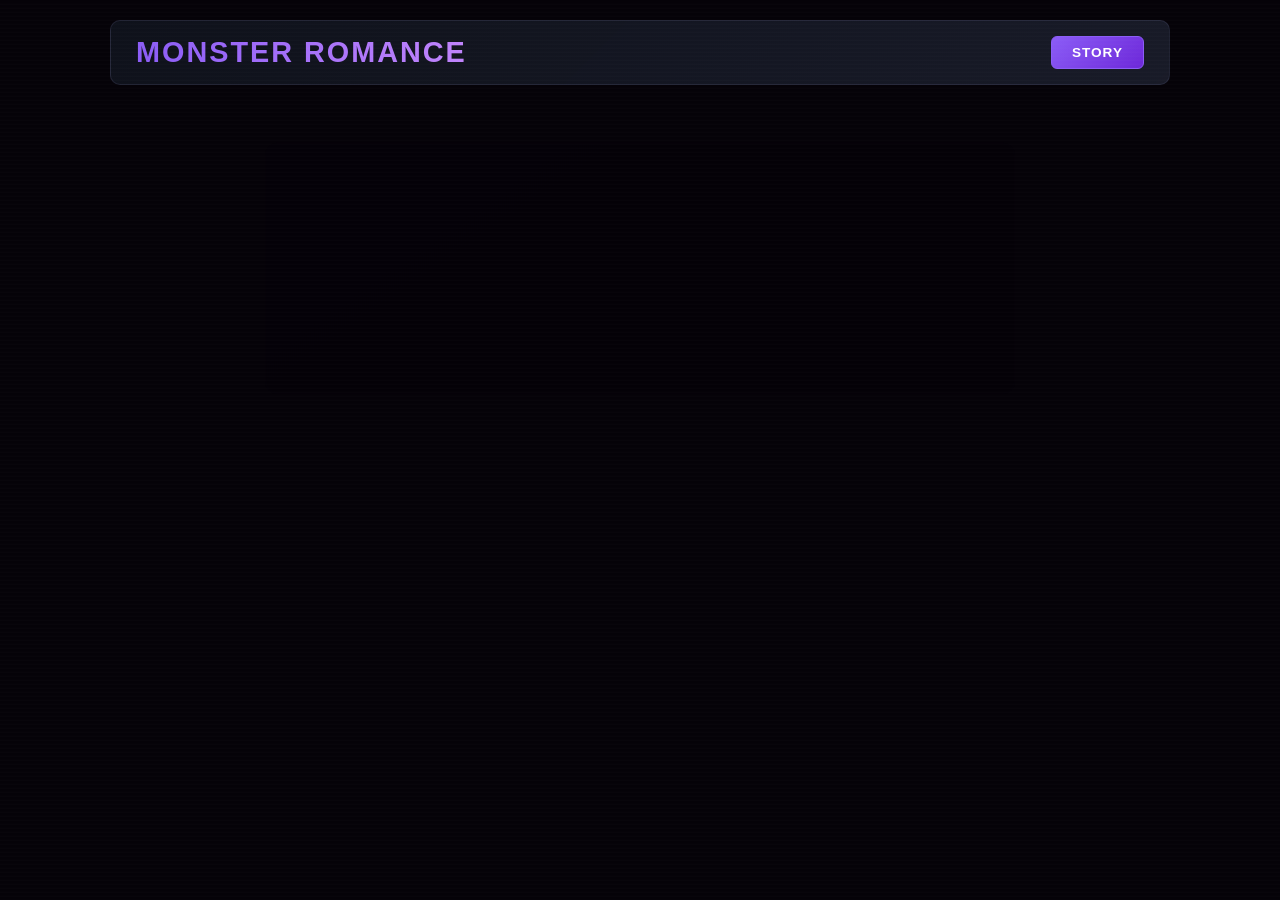
==== commit 8de76c56: "woop woop" ====
--- a/index.html
+++ b/index.html
@@ -2,41 +2,10 @@
 <html lang="en">
 <head>
   <meta charset="UTF-8">
-  <meta name="viewport" content="width=device-width, initial-scale=1.0">
-  <title>Monster Romance — Case Opening</title>
-  <link rel="stylesheet" href="style.css">
+  <meta http-equiv="refresh" content="0;url=story.html">
+  <title>Monster Romance</title>
 </head>
 <body>
-  <div id="app">
-    <header>
-      <h1>MONSTER ROMANCE</h1>
-      <nav class="header-nav">
-        <a href="index.html" class="nav-link active">CASES</a>
-        <a href="story.html" class="nav-link">STORY</a>
-      </nav>
-      <div class="balance">Balance: $<span id="balance">1000.00</span></div>
-    </header>
-
-    <div class="opener-section">
-      <div class="selected-case-info">
-        <h2>CS:GO Weapon Case</h2>
-        <p>Price: $<span id="casePrice">90</span></p>
-      </div>
-
-      <div class="roulette-container">
-        <div class="roulette-marker"></div>
-        <div class="roulette-strip" id="rouletteStrip"></div>
-      </div>
-
-      <button id="openBtn" class="btn btn-open">OPEN CASE</button>
-
-      <div class="won-item" id="wonItem" style="display:none;">
-        <h3>YOU UNBOXED</h3>
-        <div class="won-item-card" id="wonItemCard"></div>
-      </div>
-    </div>
-  </div>
-
-  <script src="app.js"></script>
+  <p>Redirecting to <a href="story.html">story</a>...</p>
 </body>
 </html>
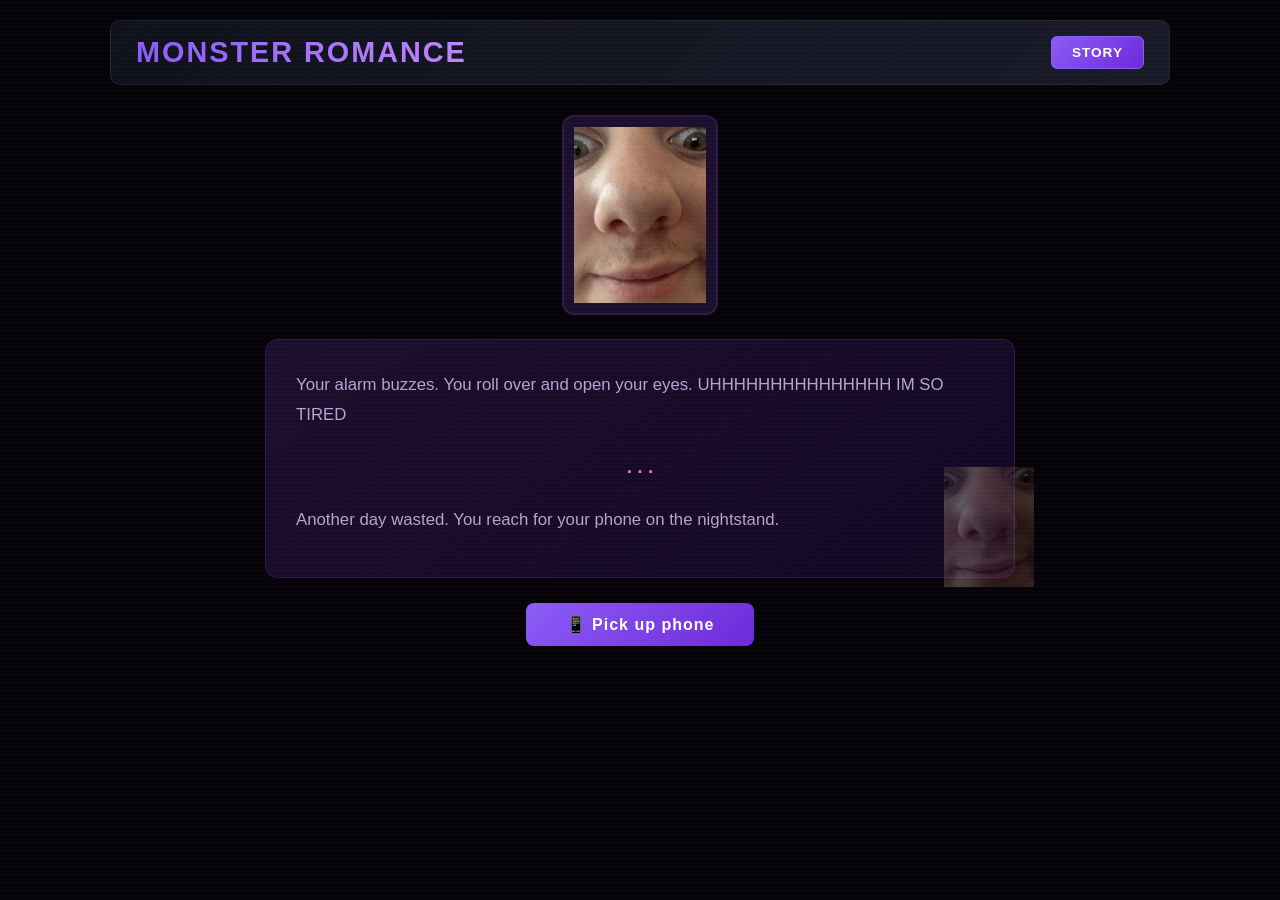
==== commit f690e2c5: "final?" ====
--- a/index.html
+++ b/index.html
@@ -2,10 +2,39 @@
 <html lang="en">
 <head>
   <meta charset="UTF-8">
-  <meta http-equiv="refresh" content="0;url=story.html">
-  <title>Monster Romance</title>
+  <meta name="viewport" content="width=device-width, initial-scale=1.0">
+  <title>Monster Romance — Interactive Story</title>
+  <link rel="stylesheet" href="style.css">
 </head>
-<body>
-  <p>Redirecting to <a href="story.html">story</a>...</p>
+<body class="story-page">
+  <div id="app">
+    <header>
+      <h1>MONSTER ROMANCE</h1>
+      <nav class="header-nav">
+        <a href="index.html" class="nav-link active">STORY</a>
+      </nav>
+    </header>
+
+    <!-- Story image — changes based on user interaction -->
+    <div class="story-image-wrapper">
+      <img id="story-image" src="0520f69a-d549-4dbe-96cf-58051e7b9f50.jpg" alt="Story scene">
+      <div id="image-tooltip" class="image-tooltip">Hover hint: Press E or hover to reveal secrets...</div>
+    </div>
+
+    <!-- Story paragraphs with IDs — populated by displaySceneText() -->
+    <div class="story-paragraphs">
+      <p id="paragraph1"></p>
+      <p id="paragraph2"></p>
+      <p id="paragraph3"></p>
+    </div>
+
+    <!-- Maren's eyes in background -->
+    <div class="maren-eyes" aria-hidden="true"></div>
+
+    <!-- Interactive story container — JS populates this -->
+    <div class="story-container" id="storyContainer"></div>
+  </div>
+
+  <script src="script.js"></script>
 </body>
 </html>
--- a/style.css
+++ b/style.css
@@ -0,0 +1,3337 @@
+* {
+  margin: 0;
+  padding: 0;
+  box-sizing: border-box;
+}
+
+body {
+  background: #0a000f;
+  color: #e8daf0;
+  font-family: 'Segoe UI', Tahoma, Geneva, Verdana, sans-serif;
+  min-height: 100vh;
+  min-height: 100dvh;
+  overflow-x: hidden;
+}
+
+#app {
+  max-width: 1100px;
+  margin: 0 auto;
+  padding: 20px;
+  padding-bottom: 80px;
+}
+
+/* Header */
+header {
+  display: flex;
+  justify-content: space-between;
+  align-items: center;
+  padding: 15px 25px;
+  background: linear-gradient(135deg, #1a0633, #2d0a5e);
+  border-radius: 10px;
+  margin-bottom: 30px;
+  border: 1px solid #3b1a6a;
+  flex-wrap: wrap;
+  gap: 10px;
+}
+
+header h1 {
+  font-size: 1.8rem;
+  background: linear-gradient(90deg, #8b5cf6, #c084fc);
+  -webkit-background-clip: text;
+  -webkit-text-fill-color: transparent;
+  background-clip: text;
+  letter-spacing: 2px;
+}
+
+.header-nav {
+  display: flex;
+  gap: 5px;
+}
+
+.nav-link {
+  padding: 8px 20px;
+  border-radius: 6px;
+  text-decoration: none;
+  font-weight: bold;
+  font-size: 0.85rem;
+  letter-spacing: 1px;
+  color: #9580b0;
+  background: #1c0e2d;
+  border: 1px solid #2e1a47;
+  transition: all 0.2s;
+}
+
+.nav-link:hover {
+  color: #e8daf0;
+  border-color: #8b5cf6;
+}
+
+.nav-link.active {
+  background: linear-gradient(135deg, #8b5cf6, #6d28d9);
+  color: #fff;
+  border-color: #8b5cf6;
+}
+
+.balance-group {
+  text-align: right;
+  position: relative;
+}
+
+.balance {
+  font-size: 1.3rem;
+  color: #4ade80;
+  font-weight: bold;
+  cursor: pointer;
+}
+
+.balance-popup {
+  position: absolute;
+  right: 0;
+  top: 100%;
+  margin-top: 6px;
+  display: flex;
+  gap: 6px;
+  background: #1c0e2d;
+  border: 1px solid #2e1a47;
+  border-radius: 8px;
+  padding: 8px;
+  z-index: 100;
+  box-shadow: 0 8px 24px rgba(0,0,0,0.5);
+}
+
+.bal-add-btn {
+  background: #065f46;
+  color: #4ade80;
+  border: 1px solid #4ade80;
+  border-radius: 6px;
+  padding: 6px 14px;
+  font-weight: 700;
+  font-size: 0.85rem;
+  cursor: pointer;
+  transition: background 0.15s;
+}
+
+.bal-add-btn:hover {
+  background: #047857;
+}
+
+.inv-value-header {
+  font-size: 0.9rem;
+  color: #c084fc;
+  margin-top: 2px;
+}
+
+/* Case Select */
+.case-select {
+  margin-bottom: 30px;
+}
+
+.case-select h2 {
+  text-align: center;
+  margin-bottom: 20px;
+  color: #b8a0d0;
+  font-size: 1.1rem;
+  letter-spacing: 3px;
+}
+
+.case-search {
+  display: block;
+  width: 100%;
+  max-width: 400px;
+  margin: 0 auto 20px;
+  padding: 10px 16px;
+  background: #1c0e2d;
+  border: 2px solid #2e1a47;
+  border-radius: 8px;
+  color: #e8daf0;
+  font-size: 1rem;
+  outline: none;
+  transition: border-color 0.3s;
+}
+.case-search:focus {
+  border-color: #8b5cf6;
+}
+.case-search::placeholder {
+  color: #6b5580;
+}
+
+.cases {
+  display: grid;
+  grid-template-columns: repeat(auto-fill, minmax(min(200px, 100%), 1fr));
+  gap: 15px;
+}
+
+.case-card {
+  background: linear-gradient(145deg, #1c0e2d, #0d0015);
+  border: 2px solid #2e1a47;
+  border-radius: 12px;
+  padding: 20px;
+  text-align: center;
+  cursor: pointer;
+  transition: all 0.3s ease;
+  position: relative;
+  overflow: hidden;
+}
+
+.case-card:hover {
+  border-color: #8b5cf6;
+  transform: translateY(-3px);
+  box-shadow: 0 8px 25px rgba(139, 92, 246, 0.25);
+}
+
+.case-card .case-icon {
+  width: 160px;
+  height: 120px;
+  object-fit: contain;
+  margin-bottom: 10px;
+}
+
+.case-card .case-name {
+  font-weight: bold;
+  font-size: 1rem;
+  margin-bottom: 5px;
+}
+
+.case-card .case-price {
+  color: #c084fc;
+  font-weight: bold;
+  font-size: 1.1rem;
+}
+
+/* Roulette */
+.opener-section {
+  margin-bottom: 30px;
+}
+
+.selected-case-info {
+  text-align: center;
+  margin-bottom: 20px;
+}
+
+.selected-case-info h2 {
+  color: #c084fc;
+  margin-bottom: 5px;
+}
+
+.selected-case-info p {
+  color: #9580b0;
+}
+
+.roulette-container {
+  position: relative;
+  width: 100%;
+  height: 140px;
+  overflow: hidden;
+  border-radius: 10px;
+  background: #0d0015;
+  border: 2px solid #2e1a47;
+  margin-bottom: 20px;
+}
+
+.roulette-marker {
+  position: absolute;
+  top: 0;
+  left: 50%;
+  transform: translateX(-50%);
+  width: 4px;
+  height: 100%;
+  background: #8b5cf6;
+  z-index: 10;
+  box-shadow: 0 0 15px rgba(139, 92, 246, 0.6);
+}
+
+.roulette-marker::before,
+.roulette-marker::after {
+  content: '';
+  position: absolute;
+  left: 50%;
+  transform: translateX(-50%);
+  width: 0;
+  height: 0;
+  border-left: 10px solid transparent;
+  border-right: 10px solid transparent;
+}
+
+.roulette-marker::before {
+  top: 0;
+  border-top: 14px solid #8b5cf6;
+}
+
+.roulette-marker::after {
+  bottom: 0;
+  border-bottom: 14px solid #8b5cf6;
+}
+
+.roulette-strip {
+  display: flex;
+  position: absolute;
+  top: 0;
+  left: 0;
+  height: 100%;
+  transition: none;
+}
+
+.roulette-strip.spinning {
+  transition: transform cubic-bezier(0.15, 0.8, 0.3, 1);
+}
+
+.roulette-item {
+  flex-shrink: 0;
+  width: 140px;
+  height: 100%;
+  display: flex;
+  flex-direction: column;
+  align-items: center;
+  justify-content: center;
+  border-right: 1px solid #1c0e2d;
+  padding: 8px;
+  text-align: center;
+  position: relative;
+}
+
+.roulette-item .item-icon {
+  width: 120px;
+  height: 70px;
+  object-fit: contain;
+  margin-bottom: 5px;
+}
+
+.roulette-item .item-name {
+  font-size: 0.7rem;
+  font-weight: bold;
+  line-height: 1.2;
+  max-width: 120px;
+  overflow: hidden;
+  text-overflow: ellipsis;
+  white-space: nowrap;
+}
+
+.roulette-item .item-wear {
+  font-size: 0.65rem;
+  font-weight: bold;
+  margin-top: 1px;
+}
+
+.roulette-item .item-price {
+  font-size: 0.7rem;
+  color: #9580b0;
+  margin-top: 2px;
+}
+
+/* Rarity colors */
+.rarity-consumer { border-top: 3px solid #b0c3d9; }
+.rarity-consumer .item-name { color: #b0c3d9; }
+
+.rarity-industrial { border-top: 3px solid #5e98d9; }
+.rarity-industrial .item-name { color: #5e98d9; }
+
+.rarity-milspec { border-top: 3px solid #4b69ff; }
+.rarity-milspec .item-name { color: #4b69ff; }
+
+.rarity-restricted { border-top: 3px solid #8847ff; }
+.rarity-restricted .item-name { color: #8847ff; }
+
+.rarity-classified { border-top: 3px solid #d32ce6; }
+.rarity-classified .item-name { color: #d32ce6; }
+
+.rarity-covert { border-top: 3px solid #eb4b4b; }
+.rarity-covert .item-name { color: #eb4b4b; }
+
+.rarity-gold { border-top: 3px solid #ffd700; }
+.rarity-gold .item-name { color: #ffd700; }
+
+/* Buttons */
+.controls {
+  display: flex;
+  justify-content: center;
+  gap: 15px;
+  margin-bottom: 20px;
+}
+
+.btn {
+  padding: 12px 35px;
+  border: none;
+  border-radius: 8px;
+  font-size: 1rem;
+  font-weight: bold;
+  cursor: pointer;
+  letter-spacing: 1px;
+  transition: all 0.2s;
+}
+
+.btn-open {
+  background: linear-gradient(135deg, #8b5cf6, #6d28d9);
+  color: #fff;
+}
+
+.btn-open:hover {
+  transform: scale(1.05);
+  box-shadow: 0 5px 20px rgba(139, 92, 246, 0.4);
+}
+
+.btn-open:disabled {
+  opacity: 0.5;
+  cursor: not-allowed;
+  transform: none;
+  box-shadow: none;
+}
+
+.btn-skip {
+  display: inline-block;
+  background: #2e1a47;
+  color: #e8daf0;
+  margin-top: 10px;
+  text-decoration: none;
+  text-align: center;
+}
+
+.btn-skip:hover {
+  background: #3b2460;
+  transform: scale(1.05);
+}
+
+.btn-back {
+  background: #2e1a47;
+  color: #e8daf0;
+}
+
+.btn-back:hover {
+  background: #3b2460;
+}
+
+/* Won Item */
+.won-item {
+  text-align: center;
+  animation: fadeIn 0.5s ease;
+}
+
+.won-item h3 {
+  font-size: 1.2rem;
+  color: #9580b0;
+  margin-bottom: 10px;
+  letter-spacing: 2px;
+}
+
+.won-item-card {
+  display: inline-block;
+  padding: 20px 40px;
+  border-radius: 12px;
+  background: #1c0e2d;
+  border: 2px solid #2e1a47;
+}
+
+.won-item-card .item-icon {
+  width: 256px;
+  height: 160px;
+  object-fit: contain;
+  margin-bottom: 8px;
+}
+
+.won-item-card .item-name {
+  font-weight: bold;
+  font-size: 1.1rem;
+  margin-bottom: 4px;
+}
+
+.won-item-card .won-wear {
+  font-size: 0.9rem;
+  font-weight: bold;
+  margin-bottom: 6px;
+}
+
+.won-item-card .won-details {
+  display: flex;
+  justify-content: center;
+  gap: 20px;
+  font-size: 0.8rem;
+  color: #9580b0;
+  margin: 6px 0;
+  font-family: 'Courier New', monospace;
+}
+
+.won-item-card .item-price {
+  font-size: 1rem;
+}
+
+/* Inventory */
+.inventory-section {
+  margin-top: 10px;
+}
+
+.inventory-section h2 {
+  display: flex;
+  justify-content: space-between;
+  align-items: center;
+  margin-bottom: 15px;
+  color: #b8a0d0;
+  font-size: 1.1rem;
+  letter-spacing: 2px;
+}
+
+.inv-value {
+  font-size: 0.9rem;
+  color: #4ade80;
+}
+
+.inv-controls {
+  display: flex;
+  align-items: center;
+  gap: 12px;
+  margin-bottom: 16px;
+  flex-wrap: wrap;
+}
+
+.btn-sell-all {
+  background: linear-gradient(135deg, #ef4444, #dc2626);
+  color: white;
+  border: none;
+  padding: 8px 18px;
+  border-radius: 6px;
+  font-weight: bold;
+  font-size: 0.8rem;
+  cursor: pointer;
+  letter-spacing: 1px;
+  transition: opacity 0.2s;
+  margin-left: auto;
+}
+.btn-sell-all:hover {
+  opacity: 0.85;
+}
+
+.inv-case {
+  margin-top: 2px;
+}
+
+.inv-sort-controls {
+  display: flex;
+  align-items: center;
+  gap: 8px;
+  margin-bottom: 12px;
+}
+
+.inv-sort-controls label {
+  color: #9580b0;
+  font-size: 0.85rem;
+  letter-spacing: 1px;
+  text-transform: uppercase;
+}
+
+.inv-sort-controls select {
+  background: #1c0e2d;
+  color: #e8daf0;
+  border: 1px solid #2e1a47;
+  border-radius: 6px;
+  padding: 6px 10px;
+  font-size: 0.85rem;
+  cursor: pointer;
+  outline: none;
+}
+
+.inv-sort-controls select:hover {
+  border-color: #8b5cf6;
+}
+
+.inventory {
+  display: grid;
+  grid-template-columns: repeat(auto-fill, minmax(min(150px, 100%), 1fr));
+  gap: 10px;
+  min-height: 60px;
+}
+
+.inventory .inv-item {
+  background: #1c0e2d;
+  border-radius: 8px;
+  padding: 12px;
+  text-align: center;
+  border: 1px solid #2e1a47;
+  transition: all 0.2s;
+  cursor: pointer;
+  position: relative;
+}
+
+.inventory .inv-item:hover {
+  border-color: #4ade80;
+}
+
+.inventory .inv-item .item-icon {
+  width: 100%;
+  height: 70px;
+  object-fit: contain;
+  margin-bottom: 5px;
+}
+
+.inventory .inv-item .item-name {
+  font-size: 0.75rem;
+  font-weight: bold;
+  line-height: 1.2;
+}
+
+.inventory .inv-item .inv-wear {
+  font-size: 0.65rem;
+  font-weight: bold;
+  margin-top: 2px;
+  font-family: 'Courier New', monospace;
+}
+
+.inventory .inv-item .inv-pattern {
+  font-size: 0.6rem;
+  color: #6b5580;
+  margin-top: 1px;
+}
+
+.inventory .inv-item .item-price {
+  font-size: 0.7rem;
+  color: #9580b0;
+  margin-top: 3px;
+}
+
+.inv-item .sell-btn {
+  display: none;
+  position: absolute;
+  bottom: 5px;
+  left: 50%;
+  transform: translateX(-50%);
+  background: #4ade80;
+  color: #0f172a;
+  border: none;
+  padding: 3px 12px;
+  border-radius: 4px;
+  font-size: 0.7rem;
+  font-weight: bold;
+  cursor: pointer;
+}
+
+.inv-item:hover .sell-btn {
+  display: block;
+}
+
+.sell-btn:hover {
+  background: #22c55e;
+}
+
+.inventory-empty {
+  grid-column: 1 / -1;
+  text-align: center;
+  color: #6b5580;
+  padding: 30px;
+  font-style: italic;
+}
+
+/* Trade Up */
+.tradeup-section {
+  margin: 30px 0;
+  padding: 25px;
+  background: linear-gradient(145deg, #1c0e2d, #0d0015);
+  border: 2px solid #2e1a47;
+  border-radius: 12px;
+}
+
+.tradeup-section h2 {
+  text-align: center;
+  color: #c084fc;
+  font-size: 1.1rem;
+  letter-spacing: 3px;
+  margin-bottom: 8px;
+}
+
+.tradeup-desc {
+  text-align: center;
+  color: #6b5580;
+  font-size: 0.85rem;
+  margin-bottom: 20px;
+}
+
+.tradeup-slots {
+  display: grid;
+  grid-template-columns: repeat(5, 1fr);
+  gap: 8px;
+  margin-bottom: 15px;
+}
+
+.tradeup-slot {
+  aspect-ratio: 1;
+  background: #0d0015;
+  border: 2px dashed #2e1a47;
+  border-radius: 8px;
+  display: flex;
+  flex-direction: column;
+  align-items: center;
+  justify-content: center;
+  min-height: 80px;
+  position: relative;
+  transition: all 0.2s;
+}
+
+.tradeup-slot.empty::after {
+  content: '+';
+  font-size: 1.5rem;
+  color: #2e1a47;
+}
+
+.tradeup-slot.filled {
+  border-style: solid;
+  cursor: pointer;
+}
+
+.tradeup-slot.filled:hover {
+  border-color: #ef4444;
+}
+
+.tradeup-slot .slot-img {
+  width: 80%;
+  height: 50%;
+  object-fit: contain;
+}
+
+.tradeup-slot .slot-name {
+  font-size: 0.55rem;
+  font-weight: bold;
+  text-align: center;
+  padding: 0 4px;
+  overflow: hidden;
+  text-overflow: ellipsis;
+  white-space: nowrap;
+  max-width: 100%;
+}
+
+.tradeup-slot .slot-wear {
+  font-size: 0.5rem;
+  font-weight: bold;
+}
+
+.tradeup-slot .slot-remove {
+  position: absolute;
+  top: 2px;
+  right: 4px;
+  font-size: 0.7rem;
+  color: #ef4444;
+  cursor: pointer;
+  display: none;
+}
+
+.tradeup-slot.filled:hover .slot-remove {
+  display: block;
+}
+
+.tradeup-info {
+  text-align: center;
+  color: #9580b0;
+  font-size: 0.9rem;
+  margin-bottom: 15px;
+}
+
+.tradeup-rarity {
+  font-weight: bold;
+  margin-left: 8px;
+}
+
+.tradeup-controls {
+  display: flex;
+  justify-content: center;
+  gap: 15px;
+  margin-bottom: 15px;
+}
+
+.btn-tradeup {
+  background: linear-gradient(135deg, #8847ff, #6d28d9);
+  color: #fff;
+}
+
+.btn-tradeup:hover:not(:disabled) {
+  transform: scale(1.05);
+  box-shadow: 0 5px 20px rgba(136, 71, 255, 0.4);
+}
+
+.btn-tradeup:disabled {
+  opacity: 0.5;
+  cursor: not-allowed;
+  transform: none;
+  box-shadow: none;
+}
+
+.tradeup-result {
+  text-align: center;
+  animation: fadeIn 0.5s ease;
+}
+
+.tradeup-result h3 {
+  font-size: 1.2rem;
+  color: #9580b0;
+  margin-bottom: 10px;
+  letter-spacing: 2px;
+}
+
+.tradeup-arrow {
+  text-align: center;
+  font-size: 1rem;
+  font-weight: bold;
+  color: #8847ff;
+  letter-spacing: 3px;
+  margin: 15px 0;
+}
+
+.tradeup-output-preview {
+  text-align: center;
+  margin-bottom: 15px;
+  font-size: 0.9rem;
+}
+
+.tradeup-output-label {
+  color: #6b5580;
+}
+
+.tradeup-output-rarity {
+  font-weight: bold;
+  margin-left: 6px;
+}
+
+.tradeup-inv-hint {
+  text-align: center;
+  color: #6b5580;
+  font-size: 0.8rem;
+  margin-bottom: 12px;
+}
+
+.inv-item.in-tradeup {
+  opacity: 0.35;
+  pointer-events: none;
+}
+
+.inv-item .in-tradeup-label {
+  position: absolute;
+  top: 50%;
+  left: 50%;
+  transform: translate(-50%, -50%);
+  background: rgba(136, 71, 255, 0.9);
+  color: #fff;
+  font-size: 0.6rem;
+  font-weight: bold;
+  padding: 2px 8px;
+  border-radius: 4px;
+  letter-spacing: 1px;
+}
+
+.inv-item.tradeup-eligible {
+  outline: 2px solid #8b5cf6;
+  outline-offset: -2px;
+}
+
+.inv-item .tradeup-add-btn {
+  display: none;
+  position: absolute;
+  top: 5px;
+  right: 5px;
+  background: #8b5cf6;
+  color: #fff;
+  border: none;
+  width: 20px;
+  height: 20px;
+  border-radius: 50%;
+  font-size: 0.8rem;
+  font-weight: bold;
+  cursor: pointer;
+  line-height: 1;
+}
+
+.inv-item:hover .tradeup-add-btn {
+  display: block;
+}
+
+.tradeup-add-btn:hover {
+  background: #7c3aed;
+}
+
+/* Float bar */
+.float-bar {
+  position: relative;
+  width: 100%;
+  display: flex;
+  border-radius: 3px;
+  overflow: hidden;
+  margin: 4px 0;
+}
+
+.float-bar-segment {
+  height: 100%;
+}
+
+.float-bar-marker {
+  position: absolute;
+  top: -2px;
+  width: 2px;
+  height: calc(100% + 4px);
+  background: #fff;
+  border-radius: 1px;
+  box-shadow: 0 0 4px rgba(255,255,255,0.8);
+  transform: translateX(-50%);
+}
+
+@keyframes fadeIn {
+  from { opacity: 0; transform: translateY(10px); }
+  to { opacity: 1; transform: translateY(0); }
+}
+
+/* StatTrak */
+.stattrak-label {
+  color: #cf6a32;
+  font-size: 0.7rem;
+  font-weight: 700;
+  text-transform: uppercase;
+  letter-spacing: 0.5px;
+  margin-bottom: 2px;
+}
+.stattrak-badge {
+  position: absolute;
+  top: 4px;
+  left: 4px;
+  background: #cf6a32;
+  color: #fff;
+  font-size: 0.55rem;
+  font-weight: 700;
+  padding: 1px 4px;
+  border-radius: 3px;
+  z-index: 2;
+}
+.inv-item { position: relative; }
+
+/* Profit / Loss Tracker */
+.pl-tracker {
+  display: flex;
+  justify-content: center;
+  gap: 18px;
+  flex-wrap: wrap;
+  padding: 8px 16px;
+  background: #1c0e2d;
+  border-radius: 8px;
+  margin: 0 auto 16px;
+  max-width: 700px;
+  border: 1px solid #2e1a47;
+}
+.pl-stat {
+  font-size: 0.8rem;
+  color: #9580b0;
+}
+.pl-stat b { color: #e8daf0; }
+.pl-pos b { color: #4ade80; }
+.pl-neg b { color: #ef4444; }
+
+/* Gold Mystery (roulette) */
+.gold-mystery {
+  font-size: 3rem;
+  color: #ffd700;
+  line-height: 1;
+  padding: 10px 0;
+  text-shadow: 0 0 16px rgba(255,215,0,0.5);
+  animation: goldPulse 1s ease-in-out infinite alternate;
+}
+@keyframes goldPulse {
+  from { opacity: 0.7; }
+  to { opacity: 1; }
+}
+
+/* ═══════════════════════════════════════════════════
+   STORY PAGE STYLES
+   ═══════════════════════════════════════════════════ */
+
+/* ═══ STORY PAGE — CSS-ONLY CINEMATIC VIDEO ══════ */
+
+/* ── Page ───────────────────────────────────────── */
+body.story-page {
+  background: #050208;
+  overflow-x: hidden;
+}
+
+body.story-page::before {
+  content: '';
+  position: fixed;
+  inset: 0;
+  pointer-events: none;
+  z-index: 200;
+  background: repeating-linear-gradient(
+    to bottom,
+    transparent 0, transparent 2px,
+    rgba(255,255,255,0.015) 2px, rgba(255,255,255,0.015) 4px
+  );
+  animation: scanDrift 0.12s steps(3) infinite;
+}
+
+@keyframes scanDrift { to { transform: translateY(4px); } }
+
+body.story-page header {
+  background: linear-gradient(135deg, rgba(15,18,28,0.95), rgba(30,33,48,0.8));
+  border-color: rgba(100,100,140,0.2);
+}
+
+/* ── Cinema frame ───────────────────────────────── */
+.cinema {
+  position: relative;
+  width: 100%;
+  aspect-ratio: 16 / 9;
+  min-height: 480px;
+  max-height: 82vh;
+  background: #000;
+  border-radius: 8px;
+  overflow: hidden;
+  box-shadow: 0 0 60px rgba(0,0,0,0.8);
+}
+
+/* ── Player chrome ──────────────────────────────── */
+.player-top {
+  position: absolute;
+  top: 0; left: 0; right: 0;
+  z-index: 60;
+  padding: 6px 14px;
+  font-size: 0.65rem;
+  color: rgba(255,255,255,0.25);
+  letter-spacing: 0.5px;
+  background: linear-gradient(180deg, rgba(0,0,0,0.7), transparent);
+}
+
+.player-top span { margin-right: 6px; }
+
+.prog-bar {
+  position: absolute;
+  bottom: 0; left: 0; right: 0;
+  height: 3px;
+  background: rgba(255,255,255,0.08);
+  z-index: 60;
+}
+
+.prog-fill {
+  height: 100%;
+  width: 0%;
+  background: linear-gradient(90deg, #8b5cf6, #f472b6);
+  animation: progGrow 120s linear forwards;
+}
+
+@keyframes progGrow { to { width: 100%; } }
+
+/* ── Letterbox + vignette ───────────────────────── */
+.lbox {
+  position: absolute;
+  left: 0; right: 0;
+  height: 7%;
+  background: #000;
+  z-index: 55;
+}
+
+.lbox-t { top: 0; }
+.lbox-b { bottom: 0; }
+
+.vig {
+  position: absolute;
+  inset: 0;
+  z-index: 45;
+  pointer-events: none;
+  background: radial-gradient(ellipse at center, transparent 40%, rgba(0,0,0,0.8) 100%);
+}
+
+/* ── Floating dust ──────────────────────────────── */
+.dust {
+  position: absolute;
+  inset: 0;
+  z-index: 30;
+  pointer-events: none;
+}
+
+.dust i {
+  position: absolute;
+  left: var(--x);
+  top: var(--y);
+  width: 3px;
+  height: 3px;
+  background: rgba(255,255,255,0.12);
+  border-radius: 50%;
+  animation: dustFloat var(--dur) ease-in-out var(--del) infinite alternate;
+}
+
+@keyframes dustFloat {
+  from { transform: translate(0, 0) scale(1);   opacity: 0.1; }
+  to   { transform: translate(30px, -60px) scale(0.4); opacity: 0.4; }
+}
+
+/* ── Scene base ─────────────────────────────────── */
+.sc {
+  position: absolute;
+  inset: 0;
+  z-index: 10;
+  opacity: 0;
+  display: flex;
+  flex-direction: column;
+  align-items: center;
+  justify-content: center;
+  animation: scShow var(--t, 4s) ease var(--d, 0s) both;
+}
+
+.sc.sc-finale { animation-name: scFinal; }
+
+@keyframes scShow {
+  0%   { opacity: 0; }
+  10%  { opacity: 1; }
+  85%  { opacity: 1; }
+  100% { opacity: 0; }
+}
+
+@keyframes scFinal {
+  0%  { opacity: 0; }
+  8%  { opacity: 1; }
+  100%{ opacity: 1; }
+}
+
+/* ── Scene backgrounds with Ken Burns ───────────── */
+.sc-bg {
+  position: absolute;
+  inset: -12%;
+  z-index: 0;
+}
+
+.sc:nth-child(odd)  > .sc-bg { animation: kbIn  10s ease-in-out infinite alternate; }
+.sc:nth-child(even) > .sc-bg { animation: kbOut 10s ease-in-out infinite alternate; }
+
+@keyframes kbIn  { from { transform: scale(1) translate(0,0); }   to { transform: scale(1.12) translate(-1.5%, -1%); } }
+@keyframes kbOut { from { transform: scale(1.12) translate(1%, 1%); } to { transform: scale(1) translate(0,0); } }
+
+/* Mood backgrounds */
+.bg-room   { background: radial-gradient(ellipse at 65% 55%, #1a1540, #0d0a25 45%, #03010d); }
+.bg-screen { background: radial-gradient(ellipse at 50% 40%, #1e3a5f, #0f172a 40%, #020617); }
+.bg-hype   { background: radial-gradient(ellipse at 50% 50%, #2e1065, #1a0a40 50%, #08020f); }
+.bg-fire   { background: radial-gradient(ellipse at 48% 48%, #7f1d1d, #450a0a 35%, #1c0505 60%, #0a0003); }
+.bg-gold   { background: radial-gradient(ellipse at 50% 50%, #854d0e, #633012 25%, #2d1506 50%, #0a0300); }
+.bg-glitch { background: radial-gradient(ellipse at 45% 50%, #1e1b4b, #0f0520 50%, #020010); }
+.bg-violet { background: radial-gradient(ellipse at 50% 50%, #4c1d95, #2e1065 35%, #0f0520 70%, #05010d); }
+.bg-danger { background: radial-gradient(ellipse at 55% 45%, #7f1d1d, #4c0a0a 30%, #1c0505 55%, #0a0003); }
+.bg-peace  { background: radial-gradient(ellipse at 50% 60%, #1e1b4b, #13103a 40%, #08061e); }
+.bg-love   { background: radial-gradient(ellipse at 50% 50%, #831843, #5b1a60 35%, #2d1065 65%, #0a020f); }
+
+/* ── CSS Art layer ──────────────────────────────── */
+.sc-art {
+  position: absolute;
+  inset: 0;
+  z-index: 1;
+  display: flex;
+  align-items: center;
+  justify-content: center;
+  pointer-events: none;
+}
+
+/* ── SVG character base ────────────────────────── */
+.svg-char {
+  position: absolute;
+  pointer-events: none;
+  opacity: 0;
+  animation: charFadeIn 1.2s ease both;
+}
+
+@keyframes charFadeIn {
+  from { opacity: 0; transform: scale(0.92); }
+  to   { opacity: 1; transform: scale(1); }
+}
+
+.svg-protagonist {
+  width: clamp(120px, 22vw, 220px);
+  bottom: 12%;
+  right: 18%;
+  animation-delay: 0.3s;
+}
+
+.svg-maren {
+  width: clamp(100px, 20vw, 200px);
+  bottom: 8%;
+  left: 15%;
+  animation-delay: 0.5s;
+}
+
+.svg-maren-emerge {
+  animation: marenEmerge 3s ease both;
+  animation-delay: 0.5s;
+}
+
+@keyframes marenEmerge {
+  0%   { opacity: 0; transform: scale(0.3) translateY(60px); filter: blur(8px); }
+  40%  { opacity: 0.7; transform: scale(0.8) translateY(15px); filter: blur(2px); }
+  100% { opacity: 1; transform: scale(1) translateY(0); filter: blur(0); }
+}
+
+.svg-phone {
+  width: clamp(40px, 7vw, 70px);
+  bottom: 30%;
+  left: 25%;
+  animation-delay: 0.8s;
+}
+
+.svg-monitor {
+  width: clamp(140px, 28vw, 280px);
+  top: 18%;
+  left: 50%;
+  transform: translateX(-50%);
+  animation-delay: 0.3s;
+}
+
+.svg-protagonist-scared {
+  width: clamp(100px, 18vw, 180px);
+  bottom: 8%;
+  right: 12%;
+  animation-delay: 0.6s;
+}
+
+.svg-case {
+  width: clamp(80px, 14vw, 140px);
+  bottom: 22%;
+  left: 10%;
+  animation-delay: 0.5s;
+}
+
+.svg-knife {
+  width: clamp(80px, 16vw, 160px);
+  top: 10%;
+  left: 50%;
+  transform: translateX(-50%);
+  animation-delay: 0.4s;
+}
+
+/* ── All SVG positioning variants ──────────────── */
+.svg-protagonist-small {
+  width: clamp(80px, 14vw, 140px);
+  bottom: 12%;
+  right: 8%;
+  animation-delay: 0.4s;
+}
+
+.svg-protagonist-far {
+  width: clamp(90px, 15vw, 150px);
+  bottom: 10%;
+  right: 10%;
+  animation-delay: 0.5s;
+  opacity: 0.7;
+}
+
+.svg-protagonist-sleep {
+  width: clamp(100px, 18vw, 170px);
+  bottom: 15%;
+  right: 20%;
+  animation-delay: 0.4s;
+  transform: rotate(-8deg);
+  filter: brightness(0.6);
+}
+
+.svg-protagonist-hide {
+  width: clamp(70px, 12vw, 120px);
+  bottom: 8%;
+  right: 6%;
+  animation-delay: 0.5s;
+  opacity: 0.5;
+  filter: brightness(0.4);
+}
+
+.svg-protagonist-end {
+  width: clamp(100px, 18vw, 180px);
+  bottom: 10%;
+  right: 15%;
+  animation-delay: 0.5s;
+}
+
+.svg-maren-small {
+  width: clamp(70px, 12vw, 130px);
+  bottom: 10%;
+  left: 10%;
+  animation-delay: 0.6s;
+}
+
+.svg-maren-rest {
+  width: clamp(80px, 14vw, 140px);
+  bottom: 12%;
+  left: 18%;
+  animation-delay: 0.5s;
+  filter: brightness(0.5);
+  opacity: 0.7;
+}
+
+.svg-maren-glow {
+  width: clamp(110px, 22vw, 210px);
+  bottom: 8%;
+  left: 12%;
+  animation-delay: 0.3s;
+  filter: drop-shadow(0 0 20px rgba(139,92,246,0.5));
+}
+
+.svg-maren-power {
+  width: clamp(130px, 26vw, 240px);
+  bottom: 5%;
+  left: 50%;
+  transform: translateX(-50%);
+  animation: marenPower 2s ease both;
+  animation-delay: 0.3s;
+}
+
+@keyframes marenPower {
+  0%   { opacity: 0; transform: translateX(-50%) scale(0.7); filter: brightness(1) drop-shadow(0 0 10px rgba(139,92,246,0.3)); }
+  50%  { opacity: 1; transform: translateX(-50%) scale(1.15); filter: brightness(2) drop-shadow(0 0 40px rgba(139,92,246,0.8)); }
+  100% { opacity: 1; transform: translateX(-50%) scale(1); filter: brightness(1.3) drop-shadow(0 0 25px rgba(139,92,246,0.6)); }
+}
+
+.svg-maren-end {
+  width: clamp(100px, 18vw, 180px);
+  bottom: 10%;
+  left: 15%;
+  animation-delay: 0.6s;
+  filter: drop-shadow(0 0 15px rgba(139,92,246,0.3));
+}
+
+.svg-case-center {
+  width: clamp(70px, 12vw, 120px);
+  top: 15%;
+  left: 50%;
+  transform: translateX(-50%);
+  animation-delay: 0.3s;
+}
+
+.svg-case-small {
+  width: clamp(60px, 10vw, 100px);
+  bottom: 18%;
+  left: 15%;
+  animation-delay: 0.5s;
+  opacity: 0.6;
+}
+
+.svg-knife-small {
+  width: clamp(50px, 8vw, 90px);
+  top: 14%;
+  right: 14%;
+  animation-delay: 0.4s;
+}
+
+.svg-door {
+  width: clamp(90px, 18vw, 180px);
+  bottom: 5%;
+  left: 50%;
+  transform: translateX(-50%);
+  animation-delay: 0.3s;
+}
+
+.svg-grinder-break {
+  width: clamp(100px, 20vw, 190px);
+  bottom: 5%;
+  left: 15%;
+  animation: grinderEnter 1.5s ease both;
+  animation-delay: 0.4s;
+}
+
+@keyframes grinderEnter {
+  0%   { opacity: 0; transform: translateX(-60px); }
+  100% { opacity: 1; transform: translateX(0); }
+}
+
+.svg-monitor-smash {
+  width: clamp(100px, 20vw, 200px);
+  bottom: 12%;
+  right: 10%;
+  animation: monitorSmash 1.2s ease both;
+  animation-delay: 1s;
+}
+
+@keyframes monitorSmash {
+  0%    { transform: rotate(0deg); opacity: 1; }
+  40%   { transform: rotate(15deg) translateY(-10px); opacity: 1; }
+  100%  { transform: rotate(35deg) translateY(30px); opacity: 0.3; filter: brightness(0.3); }
+}
+
+.svg-grinder-flee {
+  width: clamp(80px, 14vw, 140px);
+  bottom: 8%;
+  right: 5%;
+  animation: grinderFlee 2s ease both;
+  animation-delay: 0.5s;
+}
+
+@keyframes grinderFlee {
+  0%   { opacity: 1; transform: translateX(0) scale(1); }
+  60%  { opacity: 0.7; transform: translateX(40px) scale(0.85); }
+  100% { opacity: 0; transform: translateX(120px) scale(0.5); }
+}
+
+/* Phone */
+.art-phone {
+  width: 55px; height: 95px;
+  border: 2px solid #475569;
+  border-radius: 14px;
+  background: #0f172a;
+  position: relative;
+  box-shadow: 0 0 40px rgba(96,165,250,0.2), inset 0 0 20px rgba(96,165,250,0.05);
+  animation: phoneGlow 2.5s ease-in-out infinite alternate;
+  opacity: 0.85;
+}
+
+.art-phone-screen {
+  position: absolute;
+  inset: 8px 5px;
+  border-radius: 6px;
+  background: linear-gradient(180deg, #1e3a5f, #0f172a);
+  box-shadow: 0 0 15px rgba(96,165,250,0.3);
+}
+
+@keyframes phoneGlow {
+  from { box-shadow: 0 0 30px rgba(96,165,250,0.15); }
+  to   { box-shadow: 0 0 50px rgba(96,165,250,0.35), 0 0 80px rgba(96,165,250,0.1); }
+}
+
+/* YouTube thumbnail */
+.art-yt {
+  width: clamp(160px, 45%, 260px);
+  aspect-ratio: 16/9;
+  background: #0f172a;
+  border: 1px solid #334155;
+  border-radius: 8px;
+  display: flex;
+  flex-direction: column;
+  align-items: center;
+  justify-content: center;
+  box-shadow: 0 0 30px rgba(0,0,0,0.5);
+  opacity: 0.9;
+}
+
+.art-yt-play {
+  font-size: 2rem;
+  color: rgba(255,255,255,0.8);
+  margin-bottom: 6px;
+  animation: ytPulse 2s ease infinite;
+}
+
+@keyframes ytPulse {
+  0%, 100% { transform: scale(1); opacity: 0.8; }
+  50%      { transform: scale(1.12); opacity: 1; }
+}
+
+.art-yt-title { font-size: 0.6rem; color: #94a3b8; text-align: center; line-height: 1.4; }
+.art-yt-sub   { font-size: 0.5rem; color: #64748b; margin-top: 3px; }
+
+/* Day cycle numbers */
+.art-day-cycle {
+  display: flex;
+  gap: clamp(8px, 2vw, 20px);
+}
+
+.art-day-cycle span {
+  font-size: clamp(1.5rem, 4vw, 3rem);
+  font-weight: 900;
+  opacity: 0;
+  animation: dayCycleIn 0.6s ease both;
+}
+
+.art-day-cycle span:nth-child(1) { animation-delay: calc(var(--d) + 0.3s); color: #6d28d9; }
+.art-day-cycle span:nth-child(2) { animation-delay: calc(var(--d) + 0.6s); color: #7c3aed; }
+.art-day-cycle span:nth-child(3) { animation-delay: calc(var(--d) + 0.9s); color: #8b5cf6; }
+.art-day-cycle span:nth-child(4) { animation-delay: calc(var(--d) + 1.2s); color: #a78bfa; }
+.art-day-cycle span:nth-child(5) { animation-delay: calc(var(--d) + 1.5s); color: #c4b5fd; }
+
+@keyframes dayCycleIn {
+  from { opacity: 0; transform: scale(0.4) translateY(12px); }
+  to   { opacity: 0.55; transform: scale(1) translateY(0); }
+}
+
+/* Gold burst particles */
+.gold-burst { position: absolute; inset: 0; }
+
+.gold-burst i {
+  position: absolute;
+  top: 50%; left: 50%;
+  width: 6px; height: 6px;
+  background: #ffd700;
+  border-radius: 50%;
+  box-shadow: 0 0 10px #ffd700, 0 0 20px rgba(255,215,0,0.5);
+  opacity: 0;
+  animation: gBurst 2s ease-out both;
+}
+
+.gold-burst i:nth-child(1) { --tx:  120px; --ty:    0px; animation-delay: calc(var(--d) + 0.5s); }
+.gold-burst i:nth-child(2) { --tx:   85px; --ty: -85px; animation-delay: calc(var(--d) + 0.6s); }
+.gold-burst i:nth-child(3) { --tx:    0px; --ty:-120px; animation-delay: calc(var(--d) + 0.7s); }
+.gold-burst i:nth-child(4) { --tx:  -85px; --ty: -85px; animation-delay: calc(var(--d) + 0.55s); }
+.gold-burst i:nth-child(5) { --tx: -120px; --ty:    0px; animation-delay: calc(var(--d) + 0.8s); }
+.gold-burst i:nth-child(6) { --tx:  -85px; --ty:  85px; animation-delay: calc(var(--d) + 0.65s); }
+.gold-burst i:nth-child(7) { --tx:    0px; --ty: 120px; animation-delay: calc(var(--d) + 0.75s); }
+.gold-burst i:nth-child(8) { --tx:   85px; --ty:  85px; animation-delay: calc(var(--d) + 0.85s); }
+
+@keyframes gBurst {
+  0%   { opacity: 0; transform: translate(0, 0) scale(0); }
+  25%  { opacity: 1; transform: translate(calc(var(--tx) * 0.5), calc(var(--ty) * 0.5)) scale(1.5); }
+  100% { opacity: 0; transform: translate(var(--tx), var(--ty)) scale(0); }
+}
+
+/* Monitor */
+.art-monitor {
+  width: clamp(90px, 28%, 170px);
+  aspect-ratio: 16/10;
+  background: #0f172a;
+  border: 2px solid #334155;
+  border-radius: 4px;
+  position: relative;
+  box-shadow: 0 0 30px rgba(139,92,246,0.12);
+}
+
+.art-monitor::after {
+  content: '';
+  position: absolute;
+  bottom: -14px; left: 50%;
+  transform: translateX(-50%);
+  width: 30%; height: 12px;
+  background: #1e293b;
+  border-radius: 0 0 4px 4px;
+}
+
+.art-static {
+  position: absolute;
+  inset: 4px;
+  border-radius: 2px;
+  background: repeating-linear-gradient(
+    0deg, transparent, transparent 2px,
+    rgba(255,255,255,0.03) 2px, rgba(255,255,255,0.03) 4px
+  );
+  animation: staticFlick 0.1s steps(5) infinite;
+}
+
+@keyframes staticFlick {
+  0%   { opacity: 1;   transform: translateY(0); }
+  20%  { opacity: 0.7; transform: translateY(-2px) skewX(1deg); }
+  40%  { opacity: 1;   transform: translateY(1px); }
+  60%  { opacity: 0.5; transform: translateY(-1px) skewX(-2deg); }
+  80%  { opacity: 0.9; transform: translateY(2px); }
+  100% { opacity: 1;   transform: translateY(0); }
+}
+
+/* Glowing eyes */
+.art-eyes { display: flex; gap: clamp(20px, 5vw, 50px); }
+
+.art-eye {
+  width: clamp(30px, 6vw, 55px);
+  height: clamp(18px, 3.5vw, 32px);
+  background: #8b5cf6;
+  border-radius: 50%;
+  box-shadow: 0 0 30px #8b5cf6, 0 0 60px rgba(139,92,246,0.5), 0 0 100px rgba(139,92,246,0.2);
+  animation: eyePulse 1.8s ease-in-out infinite alternate;
+  position: relative;
+}
+
+.art-eye::after {
+  content: '';
+  position: absolute;
+  top: 50%; left: 50%;
+  transform: translate(-50%, -50%);
+  width: 30%; height: 60%;
+  background: #c084fc;
+  border-radius: 50%;
+}
+
+@keyframes eyePulse {
+  from { box-shadow: 0 0 20px #8b5cf6, 0 0 40px rgba(139,92,246,0.3); transform: scale(1); }
+  to   { box-shadow: 0 0 40px #8b5cf6, 0 0 80px rgba(139,92,246,0.5), 0 0 120px rgba(139,92,246,0.2); transform: scale(1.06); }
+}
+
+/* Door */
+.art-door {
+  width: clamp(55px, 11%, 85px);
+  height: clamp(90px, 18%, 140px);
+  background: #1e293b;
+  border: 2px solid #475569;
+  border-radius: 3px 3px 0 0;
+  position: relative;
+}
+
+.art-door::before {
+  content: '';
+  position: absolute;
+  right: 10px; top: 50%;
+  width: 7px; height: 7px;
+  background: #94a3b8;
+  border-radius: 50%;
+}
+
+.art-door-light {
+  position: absolute;
+  bottom: 0; left: -3px; right: -3px;
+  height: 4px;
+  background: rgba(239,68,68,0.6);
+  box-shadow: 0 0 15px rgba(239,68,68,0.4);
+  animation: doorGlow 1.5s ease-in-out infinite alternate;
+}
+
+@keyframes doorGlow {
+  from { opacity: 0.5; box-shadow: 0 0 10px rgba(239,68,68,0.3); }
+  to   { opacity: 1;   box-shadow: 0 0 25px rgba(239,68,68,0.6); }
+}
+
+/* Subscriber count */
+.art-sub-count {
+  font-size: clamp(2rem, 5vw, 4rem);
+  font-weight: 900;
+  color: rgba(255,215,0,0.12);
+  letter-spacing: 2px;
+}
+
+/* ── Text layer with stagger ────────────────────── */
+.sc-text {
+  position: relative;
+  z-index: 5;
+  display: flex;
+  flex-direction: column;
+  align-items: center;
+  gap: 8px;
+  max-width: 680px;
+  padding: 0 5%;
+}
+
+.sc-text > * {
+  opacity: 0;
+  animation: txtIn 0.7s ease both;
+}
+
+.sc-text > *:nth-child(1) { animation-delay: calc(var(--d) + 0.4s); }
+.sc-text > *:nth-child(2) { animation-delay: calc(var(--d) + 1s); }
+.sc-text > *:nth-child(3) { animation-delay: calc(var(--d) + 1.6s); }
+.sc-text > *:nth-child(4) { animation-delay: calc(var(--d) + 2.2s); }
+.sc-text > *:nth-child(5) { animation-delay: calc(var(--d) + 2.7s); }
+
+@keyframes txtIn {
+  from { opacity: 0; transform: translateY(14px); filter: blur(2px); }
+  to   { opacity: 1; transform: translateY(0);    filter: blur(0); }
+}
+
+/* Text styles */
+.sc-text p {
+  font-size: clamp(0.8rem, 1.6vw, 1.2rem);
+  color: #c8c0d8;
+  line-height: 1.7;
+  text-align: center;
+}
+
+.tx-big {
+  font-size: clamp(1.2rem, 3vw, 2.2rem) !important;
+  font-weight: 900;
+  color: #8b5cf6 !important;
+  letter-spacing: 2px;
+}
+
+.tx-day {
+  font-size: clamp(1.8rem, 4.5vw, 3rem) !important;
+  font-weight: 900;
+  color: #f97316 !important;
+  text-shadow: 0 0 25px rgba(249,115,22,0.5);
+}
+
+.tx-gold {
+  font-size: clamp(1.8rem, 4.5vw, 3rem) !important;
+  font-weight: 900;
+  color: #ffd700 !important;
+  text-shadow: 0 0 30px rgba(255,215,0,0.5), 0 0 60px rgba(255,215,0,0.2);
+  animation: goldPulse 1.2s ease-in-out infinite alternate;
+}
+
+.tx-maren {
+  font-size: clamp(0.9rem, 1.8vw, 1.25rem) !important;
+  color: #c084fc !important;
+  font-style: italic;
+  text-shadow: 0 0 18px rgba(192,132,252,0.35);
+  max-width: 520px;
+}
+
+.tx-viral {
+  font-size: clamp(1rem, 2.2vw, 1.5rem) !important;
+  font-weight: 700;
+  color: #f472b6 !important;
+  text-shadow: 0 0 15px rgba(244,114,182,0.5);
+}
+
+.tx-giant-viral {
+  font-size: clamp(2rem, 6vw, 4rem) !important;
+  font-weight: 900;
+  color: #f472b6 !important;
+  text-shadow: 0 0 30px rgba(244,114,182,0.6);
+  letter-spacing: 8px;
+}
+
+.tx-dramatic {
+  font-size: 1.8rem !important;
+  font-weight: 900;
+  color: #f472b6 !important;
+  letter-spacing: 8px;
+  text-shadow: 0 0 20px rgba(244,114,182,0.5);
+}
+
+.tx-sub {
+  font-size: clamp(0.65rem, 1.2vw, 0.9rem) !important;
+  color: #6b5580 !important;
+  letter-spacing: 2px;
+}
+
+/* Glitch text */
+.txt-glitch {
+  color: #ef4444;
+  animation: glitchTxt 0.2s steps(2) infinite;
+}
+
+@keyframes glitchTxt {
+  0%, 100% { text-shadow: 2px 0 #8b5cf6, -2px 0 #ef4444; opacity: 1; }
+  50%      { text-shadow: -3px 0 #8b5cf6, 3px 0 #ef4444; opacity: 0.8; }
+}
+
+/* Glitch scene scanlines */
+.sc-glitch .sc-bg::after {
+  content: '';
+  position: absolute;
+  inset: 0;
+  background: repeating-linear-gradient(
+    0deg, transparent, transparent 2px,
+    rgba(139,92,246,0.05) 2px, rgba(139,92,246,0.05) 4px
+  );
+  animation: glitchBg 0.1s steps(4) infinite;
+}
+
+@keyframes glitchBg { to { transform: translateY(4px) skewX(-0.5deg); } }
+
+/* Violet flash scene */
+.sc-vflash::after {
+  content: '';
+  position: absolute;
+  inset: 0; z-index: 3;
+  background: radial-gradient(circle, rgba(139,92,246,0.5) 0%, transparent 65%);
+  opacity: 0;
+  animation: vFlash 2s ease calc(var(--d) + 0.5s) both;
+  pointer-events: none;
+}
+
+@keyframes vFlash {
+  0%   { opacity: 0; transform: scale(0.5); }
+  30%  { opacity: 1; transform: scale(1.2); }
+  100% { opacity: 0.1; transform: scale(1.5); }
+}
+
+/* ── Comment overlay ────────────────────────────── */
+.sc-cmt {
+  position: absolute;
+  bottom: 14%; left: 50%;
+  transform: translateX(-50%);
+  z-index: 8;
+  width: 85%;
+  max-width: 420px;
+  opacity: 0;
+  animation: cmtSlide 0.7s ease var(--cd) both;
+}
+
+@keyframes cmtSlide {
+  from { opacity: 0; transform: translateX(-50%) translateY(15px); }
+  to   { opacity: 1; transform: translateX(-50%) translateY(0); }
+}
+
+.cmt {
+  background: rgba(10,5,20,0.92);
+  border: 1px solid rgba(239,68,68,0.3);
+  border-radius: 8px;
+  padding: 10px 14px;
+}
+
+.cmt-user {
+  font-weight: 800;
+  color: #fca5a5;
+  font-size: 0.75rem;
+  margin-bottom: 3px;
+  letter-spacing: 0.5px;
+}
+
+.cmt-body {
+  color: #b8a0d0;
+  font-size: clamp(0.7rem, 1.3vw, 0.88rem);
+  line-height: 1.5;
+}
+
+/* ── LOVE letters ───────────────────────────────── */
+.love-letters {
+  display: flex;
+  gap: clamp(10px, 3vw, 30px);
+  justify-content: center;
+}
+
+.love-letters span {
+  font-size: clamp(3rem, 9vw, 7rem);
+  font-weight: 900;
+  background: linear-gradient(180deg, #f472b6, #8b5cf6);
+  -webkit-background-clip: text;
+  -webkit-text-fill-color: transparent;
+  background-clip: text;
+  opacity: 0;
+  filter: blur(6px);
+  animation: lovePop 0.8s ease both;
+}
+
+.love-letters span:nth-child(1) { animation-delay: calc(var(--d) + 0.5s); }
+.love-letters span:nth-child(2) { animation-delay: calc(var(--d) + 1.1s); }
+.love-letters span:nth-child(3) { animation-delay: calc(var(--d) + 1.7s); }
+.love-letters span:nth-child(4) { animation-delay: calc(var(--d) + 2.3s); }
+
+@keyframes lovePop {
+  0%   { opacity: 0; transform: scale(0.3) translateY(20px); filter: blur(6px); }
+  60%  { opacity: 1; transform: scale(1.15); filter: blur(0); }
+  100% { opacity: 1; transform: scale(1);    filter: blur(0); }
+}
+
+/* ── REC dot ────────────────────────────────────── */
+.rec-dot {
+  position: absolute;
+  top: 12%; left: 8%;
+  z-index: 8;
+  font-size: 0.7rem;
+  font-weight: 800;
+  color: #fecaca;
+  letter-spacing: 1px;
+  animation: recBlink 1s steps(2) infinite;
+}
+
+@keyframes recBlink {
+  0%, 49%  { opacity: 1; }
+  50%, 100%{ opacity: 0.1; }
+}
+
+/* ── Ending ─────────────────────────────────────── */
+.tx-end-label {
+  font-size: clamp(0.7rem, 1.4vw, 0.95rem) !important;
+  letter-spacing: 4px;
+  color: #ffd700 !important;
+  text-transform: uppercase;
+}
+
+.tx-end-title {
+  font-size: clamp(1.3rem, 3.5vw, 2.5rem) !important;
+  font-weight: 900 !important;
+  background: linear-gradient(90deg, #8b5cf6, #f472b6);
+  -webkit-background-clip: text;
+  -webkit-text-fill-color: transparent;
+  background-clip: text;
+  line-height: 1.3;
+}
+
+.tx-theend {
+  font-size: clamp(0.9rem, 2vw, 1.4rem) !important;
+  font-weight: 700 !important;
+  background: linear-gradient(90deg, #8b5cf6, #f472b6);
+  -webkit-background-clip: text;
+  -webkit-text-fill-color: transparent;
+  background-clip: text;
+  letter-spacing: 6px;
+  margin-top: 8px;
+}
+
+.replay-row {
+  display: flex;
+  gap: 12px;
+  margin-top: 12px;
+  flex-wrap: wrap;
+  justify-content: center;
+}
+
+.replay-btn {
+  padding: 8px 20px;
+  border: 1px solid rgba(255,255,255,0.15);
+  border-radius: 6px;
+  color: rgba(255,255,255,0.4);
+  text-decoration: none;
+  font-size: 0.78rem;
+  letter-spacing: 1px;
+  transition: all 0.3s;
+}
+
+.replay-btn:hover {
+  color: #fff;
+  border-color: rgba(255,255,255,0.4);
+  background: rgba(255,255,255,0.05);
+}
+
+.story-container {
+  max-width: 750px;
+  margin: 0 auto;
+  position: relative;
+}
+
+/* Maren's Eyes - decorative background */
+.maren-eyes {
+  position: fixed;
+  top: 0;
+  left: 0;
+  width: 100%;
+  height: 100%;
+  pointer-events: none;
+  z-index: 0;
+  overflow: hidden;
+}
+
+.maren-eyes::before,
+.maren-eyes::after {
+  content: '';
+  position: absolute;
+  width: 8px;
+  height: 8px;
+  background: #8b5cf6;
+  border-radius: 50%;
+  opacity: 0;
+  box-shadow: 0 0 20px 8px rgba(139, 92, 246, 0.4);
+  animation: eyesBlink 8s ease-in-out infinite;
+}
+
+.maren-eyes::before {
+  top: 15%;
+  right: 8%;
+  animation-delay: 2s;
+}
+
+.maren-eyes::after {
+  top: 15%;
+  right: 5.5%;
+  animation-delay: 2s;
+}
+
+@keyframes eyesBlink {
+  0%, 40%, 44%, 100% { opacity: 0; }
+  42% { opacity: 0.7; }
+  50%, 80% { opacity: 0.5; }
+  82% { opacity: 0; }
+}
+
+/* Story text area */
+.story-text {
+  background: linear-gradient(145deg, #1c0e2d, #120822);
+  border: 1px solid #2e1a47;
+  border-radius: 12px;
+  padding: 30px;
+  margin-bottom: 25px;
+  min-height: 200px;
+  position: relative;
+  z-index: 1;
+  line-height: 1.8;
+  font-size: 1.05rem;
+  animation: sceneEnter 0.8s ease-out;
+}
+
+.story-text p {
+  margin-bottom: 12px;
+}
+
+/* ── Cutscene: staggered child reveals ─────────── */
+.story-text > * {
+  opacity: 0;
+  animation: cutsceneReveal 0.6s ease forwards;
+}
+
+.story-text > *:nth-child(1) { animation-delay: 0.15s; }
+.story-text > *:nth-child(2) { animation-delay: 0.6s; }
+.story-text > *:nth-child(3) { animation-delay: 1.05s; }
+.story-text > *:nth-child(4) { animation-delay: 1.5s; }
+.story-text > *:nth-child(5) { animation-delay: 1.95s; }
+.story-text > *:nth-child(6) { animation-delay: 2.4s; }
+.story-text > *:nth-child(7) { animation-delay: 2.85s; }
+.story-text > *:nth-child(8) { animation-delay: 3.3s; }
+
+/* Maren dialogue — violet glow entrance */
+.story-text > .maren {
+  animation-name: marenSpeak;
+  animation-duration: 0.9s;
+}
+
+/* Comment box — slide in from left with red flash */
+.story-text > .comment-box {
+  animation-name: commentSlide;
+  animation-duration: 0.8s;
+}
+
+/* Dramatic beat ("...") — scale punch */
+.story-text > p.dramatic {
+  animation-name: dramaticBeat;
+  animation-duration: 1s;
+}
+
+.story-text .narrator {
+  color: #b8a0d0;
+}
+
+.story-text .maren {
+  color: #c084fc;
+  font-style: italic;
+}
+
+.story-text .maren::before {
+  content: '👁 ';
+}
+
+.story-text .rival {
+  color: #ef4444;
+  font-style: italic;
+}
+
+.story-text .highlight {
+  color: #ffd700;
+  font-weight: bold;
+}
+
+.story-text .dramatic {
+  color: #f472b6;
+  font-size: 1.2rem;
+  font-weight: bold;
+  text-align: center;
+  display: block;
+  margin: 20px 0;
+  text-shadow: 0 0 20px rgba(244, 114, 182, 0.4);
+}
+
+/* Story choices — delayed entrance after text */
+.story-choices {
+  display: flex;
+  flex-direction: column;
+  gap: 10px;
+  margin-bottom: 25px;
+  position: relative;
+  z-index: 1;
+  opacity: 0;
+  animation: choicesReveal 0.6s ease forwards;
+  animation-delay: 3.8s;
+}
+
+.story-choices .story-btn {
+  opacity: 0;
+  animation: choicesReveal 0.4s ease forwards;
+}
+
+.story-choices .story-btn:nth-child(1) { animation-delay: 3.9s; }
+.story-choices .story-btn:nth-child(2) { animation-delay: 4.1s; }
+.story-choices .story-btn:nth-child(3) { animation-delay: 4.3s; }
+.story-choices .story-btn:nth-child(4) { animation-delay: 4.5s; }
+
+.story-btn {
+  background: linear-gradient(145deg, #1c0e2d, #251240);
+  border: 2px solid #2e1a47;
+  border-radius: 10px;
+  padding: 15px 25px;
+  color: #e8daf0;
+  font-size: 1rem;
+  font-weight: 600;
+  cursor: pointer;
+  transition: all 0.3s ease;
+  text-align: left;
+  letter-spacing: 0.5px;
+}
+
+.story-btn:hover {
+  border-color: #8b5cf6;
+  background: linear-gradient(145deg, #251240, #2d1550);
+  transform: translateX(8px);
+  box-shadow: 0 4px 20px rgba(139, 92, 246, 0.2);
+}
+
+.story-btn.romantic {
+  border-color: #6b2170;
+}
+
+.story-btn.romantic:hover {
+  border-color: #f472b6;
+  box-shadow: 0 4px 20px rgba(244, 114, 182, 0.2);
+}
+
+.story-btn.danger {
+  border-color: #5e1a1a;
+}
+
+.story-btn.danger:hover {
+  border-color: #ef4444;
+  box-shadow: 0 4px 20px rgba(239, 68, 68, 0.2);
+}
+
+.story-continue {
+  display: block;
+  margin: 20px auto;
+  padding: 12px 40px;
+  background: linear-gradient(135deg, #8b5cf6, #6d28d9);
+  border: none;
+  border-radius: 8px;
+  color: #fff;
+  font-size: 1rem;
+  font-weight: bold;
+  cursor: pointer;
+  letter-spacing: 1px;
+  transition: all 0.2s;
+  position: relative;
+  z-index: 1;
+  opacity: 0;
+  animation: choicesReveal 0.5s ease forwards;
+  animation-delay: 3.5s;
+}
+
+.story-continue:hover {
+  transform: scale(1.05);
+  box-shadow: 0 5px 20px rgba(139, 92, 246, 0.4);
+}
+
+.story-skip {
+  background: #2e1a47;
+  color: #9580b0;
+  font-size: 0.85rem;
+  padding: 8px 24px;
+  animation-delay: 0s;
+  opacity: 1;
+}
+
+.story-skip:hover {
+  background: #3b2460;
+  color: #e8daf0;
+  box-shadow: none;
+}
+
+/* Day counter (intro) */
+.day-counter {
+  text-align: center;
+  margin-bottom: 20px;
+  position: relative;
+  z-index: 1;
+}
+
+.day-counter .day-num {
+  font-size: 4rem;
+  font-weight: 900;
+  background: linear-gradient(180deg, #8b5cf6, #4c1d95);
+  -webkit-background-clip: text;
+  -webkit-text-fill-color: transparent;
+  background-clip: text;
+  line-height: 1;
+}
+
+.day-counter .day-label {
+  font-size: 1rem;
+  color: #9580b0;
+  letter-spacing: 3px;
+  text-transform: uppercase;
+}
+
+.day-counter.gold-day .day-num {
+  background: linear-gradient(180deg, #ffd700, #ff8c00);
+  -webkit-background-clip: text;
+  -webkit-text-fill-color: transparent;
+  background-clip: text;
+  text-shadow: none;
+  animation: goldPulse 1s ease-in-out infinite alternate;
+}
+
+.day-result {
+  text-align: center;
+  padding: 15px;
+  border-radius: 10px;
+  margin-bottom: 15px;
+  font-size: 1.1rem;
+  font-weight: 600;
+  animation: fadeIn 0.5s ease;
+  position: relative;
+  z-index: 1;
+}
+
+.day-result.nothing {
+  background: rgba(28, 14, 45, 0.8);
+  color: #9580b0;
+  border: 1px solid #2e1a47;
+}
+
+.day-result.gold {
+  background: rgba(255, 215, 0, 0.1);
+  color: #ffd700;
+  border: 1px solid rgba(255, 215, 0, 0.3);
+  box-shadow: 0 0 30px rgba(255, 215, 0, 0.15);
+}
+
+.video-stats {
+  display: flex;
+  justify-content: center;
+  gap: 20px;
+  margin: 10px 0;
+  font-size: 0.85rem;
+  color: #9580b0;
+  position: relative;
+  z-index: 1;
+}
+
+.video-stats .viral {
+  color: #f472b6;
+  font-weight: bold;
+}
+
+/* Comment section styling */
+.comment-box {
+  background: #120822;
+  border: 1px solid #2e1a47;
+  border-radius: 10px;
+  padding: 20px;
+  margin: 15px 0;
+}
+
+.comment-box .comment-user {
+  font-weight: bold;
+  color: #ef4444;
+  margin-bottom: 6px;
+}
+
+.comment-box .comment-text {
+  color: #b8a0d0;
+  line-height: 1.6;
+}
+
+/* Fight Arena */
+.fight-arena {
+  position: relative;
+  z-index: 1;
+}
+
+.fight-hud {
+  display: flex;
+  justify-content: space-between;
+  gap: 20px;
+  margin-bottom: 20px;
+}
+
+.fighter {
+  flex: 1;
+  background: #1c0e2d;
+  border: 1px solid #2e1a47;
+  border-radius: 10px;
+  padding: 15px;
+  text-align: center;
+}
+
+.fighter .fighter-name {
+  font-weight: bold;
+  font-size: 1.1rem;
+  margin-bottom: 8px;
+}
+
+.fighter.player .fighter-name {
+  color: #8b5cf6;
+}
+
+.fighter.enemy .fighter-name {
+  color: #ef4444;
+}
+
+.hp-bar-container {
+  background: #0a000f;
+  border-radius: 6px;
+  height: 24px;
+  overflow: hidden;
+  position: relative;
+  border: 1px solid #2e1a47;
+}
+
+.hp-bar {
+  height: 100%;
+  border-radius: 5px;
+  transition: width 0.4s ease;
+  position: relative;
+}
+
+.hp-bar.player-hp {
+  background: linear-gradient(90deg, #8b5cf6, #a78bfa);
+}
+
+.hp-bar.enemy-hp {
+  background: linear-gradient(90deg, #ef4444, #f87171);
+}
+
+.hp-text {
+  position: absolute;
+  top: 50%;
+  left: 50%;
+  transform: translate(-50%, -50%);
+  font-size: 0.75rem;
+  font-weight: bold;
+  color: #fff;
+  text-shadow: 0 1px 3px rgba(0,0,0,0.5);
+}
+
+.fight-log {
+  background: #120822;
+  border: 1px solid #2e1a47;
+  border-radius: 8px;
+  padding: 15px;
+  margin-bottom: 15px;
+  max-height: 150px;
+  overflow-y: auto;
+  font-size: 0.85rem;
+  line-height: 1.6;
+}
+
+.fight-log .log-player { color: #a78bfa; }
+.fight-log .log-enemy { color: #f87171; }
+.fight-log .log-maren { color: #c084fc; font-style: italic; }
+
+.fight-actions {
+  display: flex;
+  justify-content: center;
+  gap: 15px;
+}
+
+.btn-attack {
+  background: linear-gradient(135deg, #8b5cf6, #6d28d9);
+  color: #fff;
+  padding: 12px 40px;
+  border: none;
+  border-radius: 8px;
+  font-size: 1.1rem;
+  font-weight: bold;
+  cursor: pointer;
+  transition: all 0.2s;
+  letter-spacing: 1px;
+}
+
+.btn-attack:hover {
+  transform: scale(1.05);
+  box-shadow: 0 5px 20px rgba(139, 92, 246, 0.4);
+}
+
+.btn-attack:disabled {
+  opacity: 0.5;
+  cursor: not-allowed;
+  transform: none;
+}
+
+.maren-boost {
+  text-align: center;
+  color: #c084fc;
+  font-style: italic;
+  margin-bottom: 10px;
+  font-size: 0.9rem;
+  animation: fadeIn 0.5s ease;
+}
+
+/* Puzzle */
+.puzzle-container {
+  text-align: center;
+  position: relative;
+  z-index: 1;
+}
+
+.puzzle-prompt {
+  font-size: 1.1rem;
+  color: #c084fc;
+  font-style: italic;
+  margin-bottom: 20px;
+}
+
+.puzzle-timer {
+  font-size: 2.5rem;
+  font-weight: 900;
+  margin-bottom: 15px;
+  font-family: 'Courier New', monospace;
+}
+
+.puzzle-timer.urgent {
+  color: #ef4444;
+  animation: goldPulse 0.5s ease-in-out infinite alternate;
+}
+
+.puzzle-timer.normal {
+  color: #8b5cf6;
+}
+
+.puzzle-counter {
+  font-size: 1.2rem;
+  color: #9580b0;
+  margin-bottom: 15px;
+}
+
+.puzzle-counter .count {
+  color: #c084fc;
+  font-weight: bold;
+  font-size: 1.5rem;
+}
+
+.puzzle-input {
+  display: block;
+  width: 200px;
+  margin: 0 auto 15px;
+  padding: 12px 20px;
+  background: #1c0e2d;
+  border: 2px solid #2e1a47;
+  border-radius: 10px;
+  color: #e8daf0;
+  font-size: 1.5rem;
+  font-weight: bold;
+  text-align: center;
+  text-transform: uppercase;
+  letter-spacing: 8px;
+  outline: none;
+  transition: border-color 0.3s, box-shadow 0.3s;
+}
+
+.puzzle-input:focus {
+  border-color: #8b5cf6;
+  box-shadow: 0 0 20px rgba(139, 92, 246, 0.3);
+}
+
+.puzzle-input.correct {
+  border-color: #4ade80;
+  box-shadow: 0 0 20px rgba(74, 222, 128, 0.3);
+  animation: pulseGreen 0.3s ease;
+}
+
+.puzzle-input.wrong {
+  border-color: #ef4444;
+  box-shadow: 0 0 20px rgba(239, 68, 68, 0.3);
+  animation: shake 0.3s ease;
+}
+
+.puzzle-hint {
+  color: #6b5580;
+  font-size: 0.85rem;
+  margin-top: 10px;
+}
+
+@keyframes pulseGreen {
+  0% { transform: scale(1); }
+  50% { transform: scale(1.05); }
+  100% { transform: scale(1); }
+}
+
+@keyframes shake {
+  0%, 100% { transform: translateX(0); }
+  25% { transform: translateX(-8px); }
+  75% { transform: translateX(8px); }
+}
+
+/* Ending screen — cinematic entrance */
+.ending-screen {
+  text-align: center;
+  padding: 40px 20px;
+  position: relative;
+  z-index: 1;
+  animation: endingFadeIn 1.2s ease-out;
+}
+
+.ending-screen > * {
+  opacity: 0;
+  animation: endTextReveal 0.8s ease forwards;
+}
+
+.ending-screen > *:nth-child(1) { animation-delay: 0.5s; }
+.ending-screen > *:nth-child(2) { animation-delay: 1.3s; }
+.ending-screen > *:nth-child(3) { animation-delay: 2.2s; }
+.ending-screen > *:nth-child(4) { animation-delay: 3.2s; }
+.ending-screen > *:nth-child(5) { animation-delay: 3.8s; }
+.ending-screen > *:nth-child(6) { animation-delay: 4.2s; }
+
+.ending-screen .ending-type {
+  font-size: 0.9rem;
+  letter-spacing: 4px;
+  text-transform: uppercase;
+  margin-bottom: 10px;
+  animation-name: endingLabelDrop;
+  animation-duration: 0.6s;
+}
+
+.ending-screen .ending-title {
+  animation-name: titleReveal;
+  animation-duration: 1.2s;
+}
+
+.ending-screen .the-end {
+  animation-name: theEndReveal;
+  animation-duration: 1.5s;
+}
+
+.ending-screen .ending-type.best {
+  color: #ffd700;
+}
+
+.ending-screen .ending-type.good {
+  color: #4ade80;
+}
+
+.ending-screen .ending-type.bad {
+  color: #ef4444;
+}
+
+.ending-screen .ending-type.neutral {
+  color: #9580b0;
+}
+
+.ending-screen .ending-title {
+  font-size: 2rem;
+  font-weight: 900;
+  margin-bottom: 20px;
+  line-height: 1.3;
+}
+
+.ending-screen .ending-text {
+  font-size: 1.05rem;
+  line-height: 1.8;
+  color: #b8a0d0;
+  max-width: 600px;
+  margin: 0 auto 30px;
+}
+
+.ending-screen .the-end {
+  font-size: 1.5rem;
+  font-weight: bold;
+  letter-spacing: 8px;
+  text-transform: uppercase;
+  margin-top: 30px;
+}
+
+.ending-screen .the-end.romantic {
+  background: linear-gradient(90deg, #8b5cf6, #f472b6);
+  -webkit-background-clip: text;
+  -webkit-text-fill-color: transparent;
+  background-clip: text;
+}
+
+.ending-screen .the-end.tragic {
+  color: #6b5580;
+}
+
+.btn-restart {
+  display: inline-block;
+  margin-top: 25px;
+  padding: 12px 35px;
+  background: linear-gradient(135deg, #8b5cf6, #6d28d9);
+  border: none;
+  border-radius: 8px;
+  color: #fff;
+  font-size: 1rem;
+  font-weight: bold;
+  cursor: pointer;
+  letter-spacing: 1px;
+  transition: all 0.2s;
+  text-decoration: none;
+}
+
+.btn-restart:hover {
+  transform: scale(1.05);
+  box-shadow: 0 5px 20px rgba(139, 92, 246, 0.4);
+}
+
+.btn-restart + .btn-restart {
+  margin-left: 10px;
+}
+
+/* ═══ Utility text/color classes (moved from inline JS) ═══ */
+.text-red { color: #ef4444; }
+.text-violet { color: #c084fc; }
+.text-gold { color: #ffd700; }
+.text-muted { color: #6b5580; }
+.text-muted-light { color: #94a3b8; }
+.text-center { text-align: center; }
+
+.glitch-text {
+  color: #ef4444;
+  animation: shake 0.3s infinite;
+}
+
+.dramatic-large { font-size: 2.5rem; }
+.result-sub { font-size: 0.85rem; margin-top: 4px; }
+
+/* Video embed in sceneVideo */
+.video-embed-box {
+  border-color: #334155;
+  background: #0f172a;
+}
+.video-embed-title {
+  font-size: 1.2rem;
+  font-weight: 900;
+  color: #e8daf0;
+  margin: 8px 0;
+}
+.video-embed-day {
+  color: #ffd700;
+  font-weight: bold;
+}
+.video-embed-views {
+  color: #6b5580;
+  margin-top: 6px;
+  font-size: 0.85rem;
+}
+.video-think {
+  text-align: center;
+  margin-top: 15px;
+}
+
+/* Ending title variants */
+.ending-title-muted { color: #6b5580; }
+.ending-title-red { color: #ef4444; }
+.ending-title-romantic {
+  background: linear-gradient(90deg, #8b5cf6, #f472b6);
+  -webkit-background-clip: text;
+  -webkit-text-fill-color: transparent;
+  background-clip: text;
+}
+
+/* Maren boost injured variant */
+.maren-boost-injured { color: #ef4444; }
+
+/* HP bar initial width */
+.hp-bar { width: 100%; }
+
+/* Disabled story-continue */
+.story-continue:disabled { opacity: 0.5; }
+
+/* Animation delays */
+.anim-delay-half { animation-delay: 0.5s; }
+.anim-delay-1 { animation-delay: 1s; }
+.anim-delay-1half { animation-delay: 1.5s; }
+
+/* Maren appear animation */
+@keyframes marenAppear {
+  0% { opacity: 0; transform: scale(0.5) translateY(20px); filter: blur(10px); }
+  50% { opacity: 0.7; filter: blur(2px); }
+  100% { opacity: 1; transform: scale(1) translateY(0); filter: blur(0); }
+}
+
+.story-text.maren-appear {
+  animation: marenAppear 1.5s ease-out, violetPulse 2s ease-in-out 1.5s infinite;
+}
+
+/* Violet glow pulse for dramatic moments */
+@keyframes violetPulse {
+  0%, 100% { box-shadow: 0 0 20px rgba(139, 92, 246, 0.1); }
+  50% { box-shadow: 0 0 40px rgba(139, 92, 246, 0.3), inset 0 0 30px rgba(139, 92, 246, 0.05); }
+}
+
+.story-text.dramatic-moment {
+  animation: sceneEnter 0.8s ease-out, violetPulse 2s ease-in-out 0.8s infinite;
+}
+
+/* ═══ CUTSCENE KEYFRAMES ═══════════════════════ */
+
+/* Scene entrance — whole box rises from dark */
+@keyframes sceneEnter {
+  from {
+    opacity: 0;
+    transform: translateY(30px);
+    filter: brightness(0.3);
+  }
+  to {
+    opacity: 1;
+    transform: translateY(0);
+    filter: brightness(1);
+  }
+}
+
+/* Staggered paragraph reveal — slight rise + deblur */
+@keyframes cutsceneReveal {
+  from {
+    opacity: 0;
+    transform: translateY(14px);
+    filter: blur(3px);
+  }
+  to {
+    opacity: 1;
+    transform: translateY(0);
+    filter: blur(0);
+  }
+}
+
+/* Maren dialogue — slides in from left with violet glow */
+@keyframes marenSpeak {
+  0% {
+    opacity: 0;
+    transform: translateX(-25px);
+    text-shadow: none;
+  }
+  50% {
+    text-shadow: 0 0 30px rgba(192, 132, 252, 0.8),
+                 0 0 60px rgba(139, 92, 246, 0.3);
+  }
+  100% {
+    opacity: 1;
+    transform: translateX(0);
+    text-shadow: 0 0 8px rgba(192, 132, 252, 0.15);
+  }
+}
+
+/* Comment box — slides in with red border flash */
+@keyframes commentSlide {
+  0% {
+    opacity: 0;
+    transform: translateX(-35px) scale(0.95);
+    border-color: rgba(239, 68, 68, 0.7);
+    box-shadow: -4px 0 20px rgba(239, 68, 68, 0.3);
+  }
+  60% {
+    border-color: rgba(239, 68, 68, 0.3);
+  }
+  100% {
+    opacity: 1;
+    transform: translateX(0) scale(1);
+    border-color: #2e1a47;
+    box-shadow: none;
+  }
+}
+
+/* Dramatic beat ("...") — scale punch + glow */
+@keyframes dramaticBeat {
+  0% {
+    opacity: 0;
+    transform: scale(0.3);
+    text-shadow: none;
+  }
+  50% {
+    opacity: 1;
+    transform: scale(1.3);
+    text-shadow: 0 0 40px rgba(244, 114, 182, 0.9),
+                 0 0 80px rgba(244, 114, 182, 0.4);
+  }
+  100% {
+    opacity: 1;
+    transform: scale(1);
+    text-shadow: 0 0 20px rgba(244, 114, 182, 0.4);
+  }
+}
+
+/* Choices / continue button rise up */
+@keyframes choicesReveal {
+  from {
+    opacity: 0;
+    transform: translateY(20px);
+  }
+  to {
+    opacity: 1;
+    transform: translateY(0);
+  }
+}
+
+/* Ending screen — fade from black with slight zoom */
+@keyframes endingFadeIn {
+  from {
+    opacity: 0;
+    transform: scale(0.92);
+    filter: blur(6px) brightness(0);
+  }
+  to {
+    opacity: 1;
+    transform: scale(1);
+    filter: blur(0) brightness(1);
+  }
+}
+
+/* Ending label drops in */
+@keyframes endingLabelDrop {
+  0% {
+    opacity: 0;
+    transform: translateY(-30px);
+    letter-spacing: 12px;
+  }
+  100% {
+    opacity: 1;
+    transform: translateY(0);
+    letter-spacing: 4px;
+  }
+}
+
+/* Ending title scales up dramatically */
+@keyframes titleReveal {
+  0% {
+    opacity: 0;
+    transform: scale(0.6);
+    filter: blur(4px);
+  }
+  60% {
+    filter: blur(0);
+  }
+  100% {
+    opacity: 1;
+    transform: scale(1);
+    filter: blur(0);
+  }
+}
+
+/* "THE END" text reveal */
+@keyframes theEndReveal {
+  0% {
+    opacity: 0;
+    letter-spacing: 20px;
+  }
+  50% {
+    opacity: 0.5;
+  }
+  100% {
+    opacity: 1;
+    letter-spacing: 8px;
+  }
+}
+
+/* Generic text fade for ending body */
+@keyframes endTextReveal {
+  from { opacity: 0; }
+  to { opacity: 1; }
+}
+
+/* Screen flash */
+@keyframes screenFlash {
+  0% { opacity: 0; }
+  10% { opacity: 0.8; }
+  100% { opacity: 0; }
+}
+
+.screen-flash {
+  position: fixed;
+  top: 0;
+  left: 0;
+  width: 100%;
+  height: 100%;
+  pointer-events: none;
+  z-index: 999;
+  animation: screenFlash 0.6s ease-out forwards;
+}
+
+.screen-flash.gold { background: rgba(255, 215, 0, 0.3); }
+.screen-flash.violet { background: rgba(139, 92, 246, 0.3); }
+.screen-flash.red { background: rgba(239, 68, 68, 0.3); }
+
+/* ═══════════════════════════════════════════════════
+   CSS VIDEO CUTSCENES
+   ═══════════════════════════════════════════════════ */
+
+/* Fullscreen black overlay */
+.cutscene {
+  position: fixed;
+  inset: 0;
+  z-index: 200;
+  background: #000;
+  display: flex;
+  align-items: center;
+  justify-content: center;
+  overflow: hidden;
+}
+
+/* Cinematic letterbox bars */
+.cs-letterbox-top,
+.cs-letterbox-bot {
+  position: absolute;
+  left: 0;
+  width: 100%;
+  background: #000;
+  z-index: 10;
+  height: 0;
+  animation: csLetterbox 0.8s ease forwards;
+}
+
+.cs-letterbox-top { top: 0; }
+.cs-letterbox-bot { bottom: 0; }
+
+@keyframes csLetterbox {
+  from { height: 0; }
+  to   { height: 55px; }
+}
+
+/* Dark vignette */
+.cs-vignette {
+  position: absolute;
+  inset: 0;
+  z-index: 4;
+  pointer-events: none;
+  background: radial-gradient(ellipse at center, transparent 40%, rgba(0,0,0,0.85) 100%);
+}
+
+/* Individual frame — stacked, auto-plays via animation-delay */
+.cs-frame {
+  position: absolute;
+  inset: 0;
+  display: flex;
+  flex-direction: column;
+  align-items: center;
+  justify-content: center;
+  z-index: 5;
+  opacity: 0;
+  padding: 80px 40px;
+  animation: csFramePlay 3.5s ease-out forwards;
+}
+
+/* Frame plays: fade in → hold → fade out */
+@keyframes csFramePlay {
+  0%   { opacity: 0; transform: scale(0.96); filter: blur(4px); }
+  15%  { opacity: 1; transform: scale(1);    filter: blur(0); }
+  75%  { opacity: 1; transform: scale(1); }
+  100% { opacity: 0; transform: scale(1.02); }
+}
+
+/* Hold variant — stays visible for the final frame */
+.cs-frame.cs-hold {
+  animation-name: csFrameHold;
+}
+
+@keyframes csFrameHold {
+  0%   { opacity: 0; transform: scale(0.96); filter: blur(4px); }
+  25%  { opacity: 1; transform: scale(1);    filter: blur(0); }
+  100% { opacity: 1; transform: scale(1);    filter: blur(0); }
+}
+
+/* ── Cutscene text classes ──────────────────────── */
+
+.cs-narrator {
+  font-size: 1.5rem;
+  font-weight: 300;
+  color: #b8a0d0;
+  line-height: 1.8;
+  letter-spacing: 0.5px;
+  text-align: center;
+}
+
+.cs-maren {
+  font-size: 1.4rem;
+  color: #c084fc;
+  font-style: italic;
+  line-height: 1.8;
+  text-align: center;
+  text-shadow: 0 0 25px rgba(192, 132, 252, 0.5);
+}
+
+.cs-dramatic {
+  font-size: 3.5rem;
+  font-weight: 900;
+  line-height: 1.4;
+  text-align: center;
+  text-shadow: 0 0 40px currentColor;
+}
+
+.cs-gold {
+  color: #ffd700;
+  font-size: 2.2rem;
+  font-weight: 900;
+  text-align: center;
+  text-shadow: 0 0 30px rgba(255, 215, 0, 0.6),
+               0 0 60px rgba(255, 215, 0, 0.2);
+}
+
+.cs-danger {
+  color: #ef4444;
+  font-size: 1.6rem;
+  font-weight: 700;
+  text-align: center;
+  text-shadow: 0 0 25px rgba(239, 68, 68, 0.5);
+}
+
+.cs-small {
+  font-size: 1rem;
+  color: #6b5580;
+  margin-top: 8px;
+  text-align: center;
+}
+
+/* ── Background effects (sync'd per-frame) ───── */
+
+.cs-bg {
+  position: absolute;
+  inset: 0;
+  z-index: 2;
+  pointer-events: none;
+  opacity: 0;
+}
+
+/* Violet eyes glow */
+.cs-bg.cs-eyes {
+  background:
+    radial-gradient(circle at 44% 48%, rgba(139,92,246,0.5) 0%, transparent 22%),
+    radial-gradient(circle at 56% 48%, rgba(139,92,246,0.5) 0%, transparent 22%);
+  animation: csBgPulse 4s ease forwards;
+}
+
+/* Red threat pulse */
+.cs-bg.cs-red {
+  background: radial-gradient(circle at center, rgba(239,68,68,0.2) 0%, transparent 65%);
+  animation: csBgPulse 3s ease forwards;
+}
+
+/* Glitch / static */
+.cs-bg.cs-glitch {
+  background: repeating-linear-gradient(
+    0deg, transparent, transparent 2px,
+    rgba(139,92,246,0.04) 2px, rgba(139,92,246,0.04) 4px
+  );
+  animation: csGlitchBg 3.5s step-end forwards;
+}
+
+/* Gold shimmer */
+.cs-bg.cs-gold-bg {
+  background: radial-gradient(circle at center, rgba(255,215,0,0.12) 0%, transparent 55%);
+  animation: csBgPulse 3s ease forwards;
+}
+
+/* Deep dark */
+.cs-bg.cs-dark {
+  background: radial-gradient(circle at center, transparent 20%, rgba(0,0,0,0.9) 100%);
+  animation: csBgPulse 3s ease forwards;
+}
+
+/* Violet ambient */
+.cs-bg.cs-violet-ambient {
+  background: radial-gradient(circle at center, rgba(139,92,246,0.1) 0%, transparent 60%);
+  animation: csBgPulse 3.5s ease forwards;
+}
+
+@keyframes csBgPulse {
+  0%   { opacity: 0; }
+  30%  { opacity: 1; }
+  80%  { opacity: 0.6; }
+  100% { opacity: 0.35; }
+}
+
+@keyframes csGlitchBg {
+  0%   { opacity: 0; }
+  8%   { opacity: 1;   transform: translateX(-3px) skewX(-1deg); }
+  16%  { opacity: 0.7; transform: translateX(4px) skewX(1deg); }
+  24%  { opacity: 1;   transform: translateX(-1px); }
+  32%  { opacity: 0.4; transform: translateX(5px) skewX(-0.5deg); }
+  40%  { opacity: 1;   transform: none; }
+  56%  { opacity: 0.6; transform: translateX(-4px) skewX(1.5deg); }
+  72%  { opacity: 0.8; transform: translateX(2px); }
+  88%  { opacity: 0.5; transform: none; }
+  100% { opacity: 0;   transform: none; }
+}
+
+/* ── Skip button ───────────────────────────────── */
+
+.cs-skip {
+  position: absolute;
+  bottom: 75px;
+  right: 30px;
+  z-index: 20;
+  background: none;
+  border: 1px solid rgba(255,255,255,0.12);
+  color: rgba(255,255,255,0.25);
+  padding: 5px 16px;
+  border-radius: 4px;
+  font-size: 0.7rem;
+  letter-spacing: 2px;
+  text-transform: uppercase;
+  cursor: pointer;
+  transition: all 0.3s;
+  opacity: 0;
+  animation: csFadeIn 0.5s ease forwards;
+  animation-delay: 2s;
+}
+
+.cs-skip:hover {
+  color: rgba(255,255,255,0.6);
+  border-color: rgba(255,255,255,0.3);
+}
+
+/* ── Continue button inside last frame ─────────── */
+
+.cs-continue {
+  margin-top: 35px;
+  padding: 10px 40px;
+  background: transparent;
+  border: 1px solid rgba(255,255,255,0.2);
+  color: rgba(255,255,255,0.5);
+  border-radius: 6px;
+  font-size: 0.85rem;
+  letter-spacing: 2px;
+  cursor: pointer;
+  transition: all 0.3s;
+  opacity: 0;
+  animation: csFadeIn 0.6s ease forwards;
+  /* animation-delay set inline per cutscene */
+}
+
+.cs-continue:hover {
+  color: #fff;
+  border-color: rgba(255,255,255,0.5);
+  background: rgba(255,255,255,0.05);
+}
+
+@keyframes csFadeIn {
+  to { opacity: 1; }
+}
+
+/* Responsive */
+@media (max-width: 600px) {
+  header {
+    flex-direction: column;
+    gap: 10px;
+    text-align: center;
+  }
+
+  header h1 {
+    font-size: 1.3rem;
+  }
+
+  .roulette-item {
+    width: 110px;
+  }
+
+  .cases {
+    grid-template-columns: repeat(auto-fill, minmax(min(150px, 100%), 1fr));
+  }
+
+  .story-text {
+    padding: 20px;
+  }
+
+  /* Cinema responsive */
+  .cinema {
+    aspect-ratio: auto;
+    min-height: 85vh;
+    max-height: none;
+    border-radius: 0;
+  }
+
+  .lbox { height: 4%; }
+  .art-phone { width: 40px; height: 70px; }
+  .art-yt { width: 70%; }
+  .art-monitor { width: 40%; }
+
+  .fight-hud {
+    flex-direction: column;
+  }
+
+  .day-counter .day-num {
+    font-size: 3rem;
+  }
+
+  .puzzle-input {
+    width: 160px;
+    font-size: 1.2rem;
+    letter-spacing: 5px;
+  }
+
+  /* Cutscene responsive */
+  .cs-narrator { font-size: 1.15rem; }
+  .cs-maren { font-size: 1.1rem; }
+  .cs-dramatic { font-size: 2.5rem; }
+  .cs-gold { font-size: 1.6rem; }
+  .cs-danger { font-size: 1.3rem; }
+  .cs-frame { padding: 60px 20px; }
+  .cs-letterbox-top, .cs-letterbox-bot { animation-name: csLetterboxMobile; }
+  @keyframes csLetterboxMobile {
+    from { height: 0; }
+    to   { height: 35px; }
+  }
+}
+
+/* ═══ CHARACTER SVG PORTRAITS (CSS only) ═══ */
+
+.char-protagonist,
+.char-maren,
+.char-casegrinder {
+  position: relative;
+  overflow: visible;
+}
+
+.char-protagonist::after,
+.char-maren::after,
+.char-casegrinder::after {
+  content: '';
+  position: absolute;
+  right: -20px;
+  bottom: -10px;
+  width: 100px;
+  height: 120px;
+  background-size: contain;
+  background-repeat: no-repeat;
+  background-position: bottom right;
+  opacity: 0;
+  pointer-events: none;
+  animation: charReveal 0.8s ease forwards;
+  animation-delay: 2s;
+}
+
+@keyframes charReveal {
+  from { opacity: 0; transform: translateY(10px); }
+  to   { opacity: 0.35; transform: translateY(0); }
+}
+
+.char-protagonist::after {
+  background-image: url('0520f69a-d549-4dbe-96cf-58051e7b9f50.jpg');
+}
+
+.char-maren::after {
+  background-image: url('0520f69a-d549-4dbe-96cf-58051e7b9f50.jpg');
+  opacity: 0;
+  animation-name: marenCharReveal;
+}
+
+@keyframes marenCharReveal {
+  from { opacity: 0; transform: translateY(10px) scale(0.95); }
+  to   { opacity: 0.4; transform: translateY(0) scale(1); }
+}
+
+.char-casegrinder::after {
+  background-image: url('unnamed.jpg');
+  opacity: 0;
+  animation-name: grinderCharReveal;
+  right: -15px;
+}
+
+@keyframes grinderCharReveal {
+  from { opacity: 0; transform: translateX(10px); }
+  to   { opacity: 0.3; transform: translateX(0); }
+}
+
+/* Fight arena character portraits */
+.fight-arena {
+  position: relative;
+}
+
+.fight-arena::before,
+.fight-arena::after {
+  content: '';
+  position: absolute;
+  top: 50%;
+  width: 90px;
+  height: 110px;
+  background-size: contain;
+  background-repeat: no-repeat;
+  background-position: center;
+  pointer-events: none;
+  transform: translateY(-50%);
+}
+
+.fight-arena::before {
+  left: -10px;
+  background-image: url('0520f69a-d549-4dbe-96cf-58051e7b9f50.jpg');
+  opacity: 0.2;
+}
+
+.fight-arena::after {
+  right: -10px;
+  background-image: url('svg/casegrinder.svg');
+  opacity: 0.2;
+}
+
+/* Ending screen character portraits */
+.ending-screen {
+  position: relative;
+}
+
+.ending-screen.ending-romantic::after,
+.ending-screen.ending-best::after {
+  content: '';
+  position: absolute;
+  right: 10px;
+  bottom: 10px;
+  width: 80px;
+  height: 100px;
+  background-image: url('0520f69a-d549-4dbe-96cf-58051e7b9f50.jpg');
+  background-size: contain;
+  background-repeat: no-repeat;
+  background-position: bottom right;
+  opacity: 0.25;
+  pointer-events: none;
+}
+
+.ending-screen.ending-tragic::after {
+  content: '';
+  position: absolute;
+  right: 10px;
+  bottom: 10px;
+  width: 80px;
+  height: 100px;
+  background-image: url('svg/casegrinder.svg');
+  background-size: contain;
+  background-repeat: no-repeat;
+  background-position: bottom right;
+  opacity: 0.15;
+  pointer-events: none;
+}
+
+/* Puzzle screen — maren portrait */
+.puzzle-container {
+  position: relative;
+}
+
+.puzzle-container::after {
+  content: '';
+  position: absolute;
+  right: -10px;
+  top: 50%;
+  transform: translateY(-50%);
+  width: 80px;
+  height: 100px;
+  background-image: url('0520f69a-d549-4dbe-96cf-58051e7b9f50.jpg');
+  background-size: contain;
+  background-repeat: no-repeat;
+  opacity: 0.3;
+  pointer-events: none;
+}
+
+/* Responsive — hide portraits on very small screens */
+@media (max-width: 550px) {
+  .char-protagonist::after,
+  .char-maren::after,
+  .char-casegrinder::after,
+  .fight-arena::before,
+  .fight-arena::after,
+  .ending-screen::after,
+  .puzzle-container::after {
+    display: none;
+  }
+}
+
+/* ═══ STATIC STORY ELEMENTS ═══════════════════════ */
+
+/* Story image wrapper */
+.story-image-wrapper {
+  position: relative;
+  text-align: center;
+  margin-bottom: 20px;
+  z-index: 1;
+}
+
+#story-image {
+  max-width: 280px;
+  max-height: 200px;
+  border-radius: 12px;
+  border: 2px solid #2e1a47;
+  background: #1c0e2d;
+  object-fit: contain;
+  padding: 10px;
+  transition: transform 0.3s, box-shadow 0.3s, border-color 0.3s;
+  cursor: pointer;
+}
+
+#story-image:hover {
+  transform: scale(1.05);
+  box-shadow: 0 0 25px rgba(139, 92, 246, 0.4);
+  border-color: #8b5cf6;
+}
+
+/* Image tooltip — hidden by default */
+.image-tooltip {
+  display: none;
+  position: absolute;
+  bottom: -40px;
+  left: 50%;
+  transform: translateX(-50%);
+  background: linear-gradient(135deg, #1c0e2d, #2d0a5e);
+  color: #c084fc;
+  padding: 8px 16px;
+  border-radius: 8px;
+  font-size: 0.85rem;
+  border: 1px solid #3b1a6a;
+  white-space: nowrap;
+  pointer-events: none;
+  z-index: 10;
+  box-shadow: 0 4px 15px rgba(0, 0, 0, 0.5);
+}
+
+/* Story paragraphs */
+.story-paragraphs {
+  max-width: 750px;
+  margin: 0 auto 15px;
+  position: relative;
+  z-index: 1;
+}
+
+.story-paragraphs p {
+  color: #b8a0d0;
+  font-size: 1rem;
+  line-height: 1.7;
+  margin-bottom: 8px;
+  min-height: 1.2em;
+  padding: 4px 8px;
+  transition: color 0.3s;
+}
+
+.story-paragraphs p:empty {
+  display: none;
+}
+
+
+
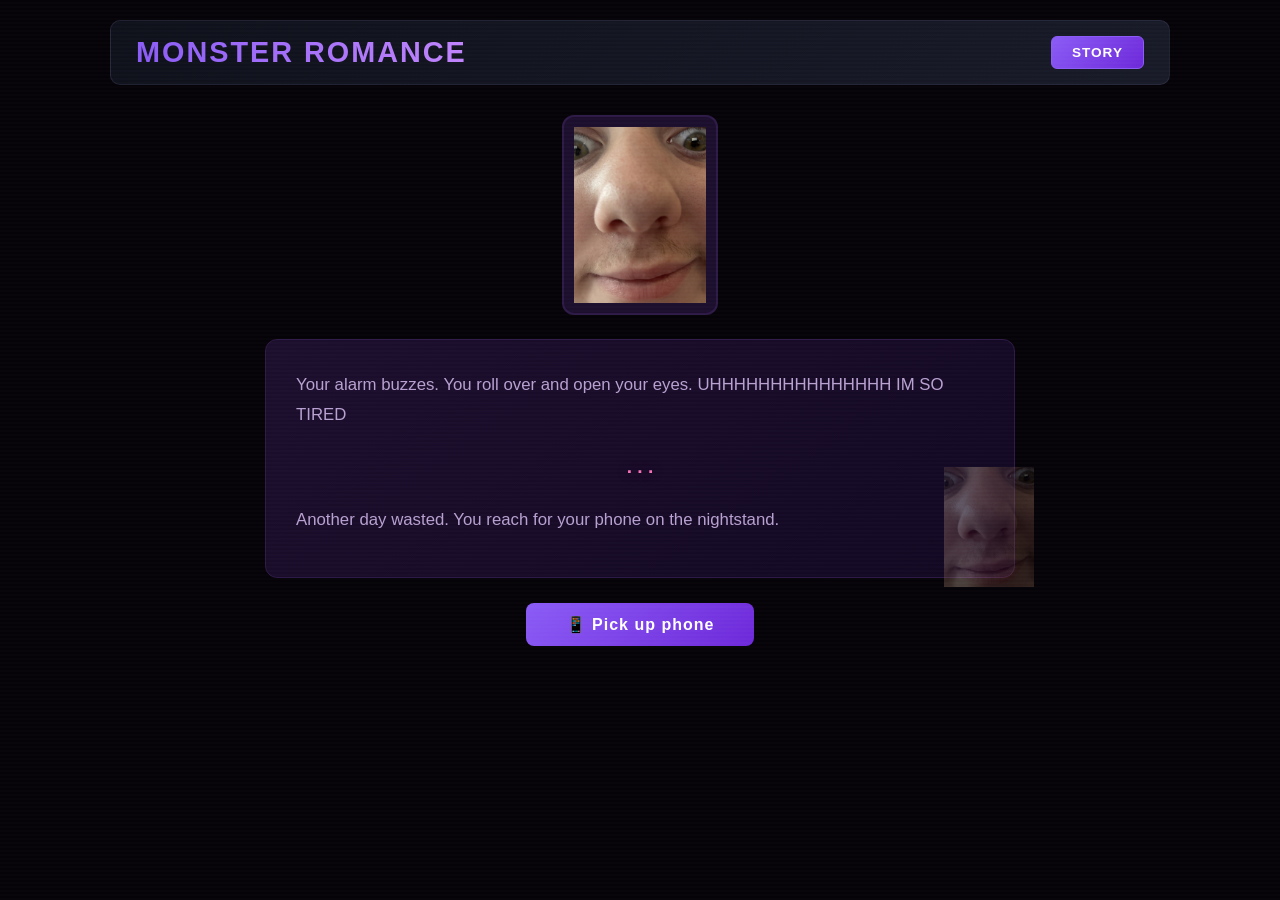
==== commit 9a426ba7: "bug fix" ====
--- a/index.html
+++ b/index.html
@@ -27,10 +27,7 @@
       <p id="paragraph2"></p>
       <p id="paragraph3"></p>
     </div>
-
-    <!-- Maren's eyes in background -->
-    <div class="maren-eyes" aria-hidden="true"></div>
-
+    
     <!-- Interactive story container — JS populates this -->
     <div class="story-container" id="storyContainer"></div>
   </div>
--- a/style.css
+++ b/style.css
@@ -374,20 +374,6 @@
   cursor: not-allowed;
   transform: none;
   box-shadow: none;
-}
-
-.btn-skip {
-  display: inline-block;
-  background: #2e1a47;
-  color: #e8daf0;
-  margin-top: 10px;
-  text-decoration: none;
-  text-align: center;
-}
-
-.btn-skip:hover {
-  background: #3b2460;
-  transform: scale(1.05);
 }
 
 .btn-back {
@@ -3191,7 +3177,7 @@
 
 .fight-arena::after {
   right: -10px;
-  background-image: url('svg/casegrinder.svg');
+  background-image: url('unnamed.jpg');
   opacity: 0.2;
 }
 
@@ -3223,7 +3209,7 @@
   bottom: 10px;
   width: 80px;
   height: 100px;
-  background-image: url('svg/casegrinder.svg');
+  background-image: url('unnamed.jpg');
   background-size: contain;
   background-repeat: no-repeat;
   background-position: bottom right;
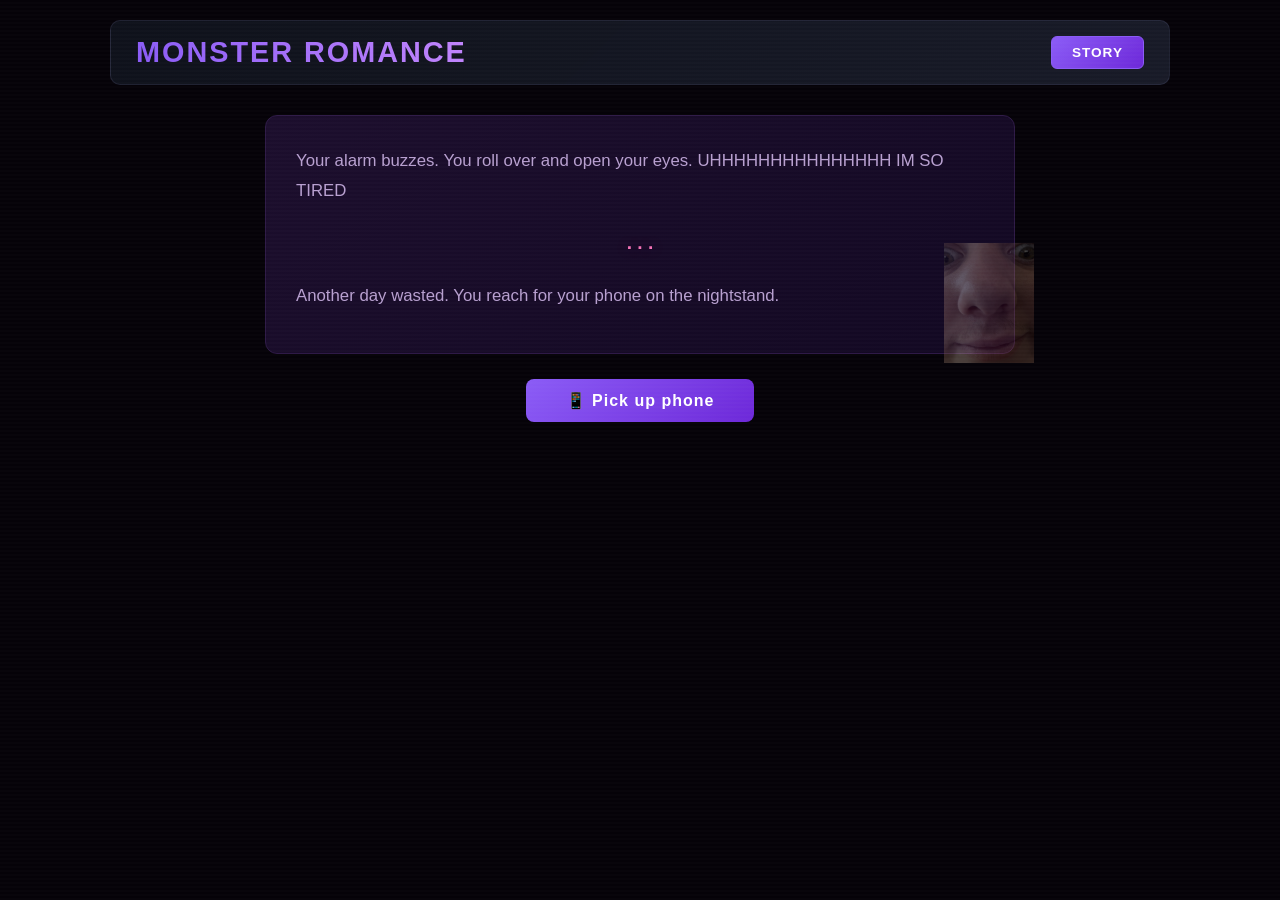
==== commit bd169eba: "done" ====
--- a/index.html
+++ b/index.html
@@ -15,20 +15,14 @@
       </nav>
     </header>
 
-    <!-- Story image — changes based on user interaction -->
-    <div class="story-image-wrapper">
-      <img id="story-image" src="0520f69a-d549-4dbe-96cf-58051e7b9f50.jpg" alt="Story scene">
-      <div id="image-tooltip" class="image-tooltip">Hover hint: Press E or hover to reveal secrets...</div>
-    </div>
-
     <!-- Story paragraphs with IDs — populated by displaySceneText() -->
     <div class="story-paragraphs">
       <p id="paragraph1"></p>
       <p id="paragraph2"></p>
       <p id="paragraph3"></p>
     </div>
-    
-    <!-- Interactive story container — JS populates this -->
+
+    <!-- Interactive story container -->
     <div class="story-container" id="storyContainer"></div>
   </div>
 
